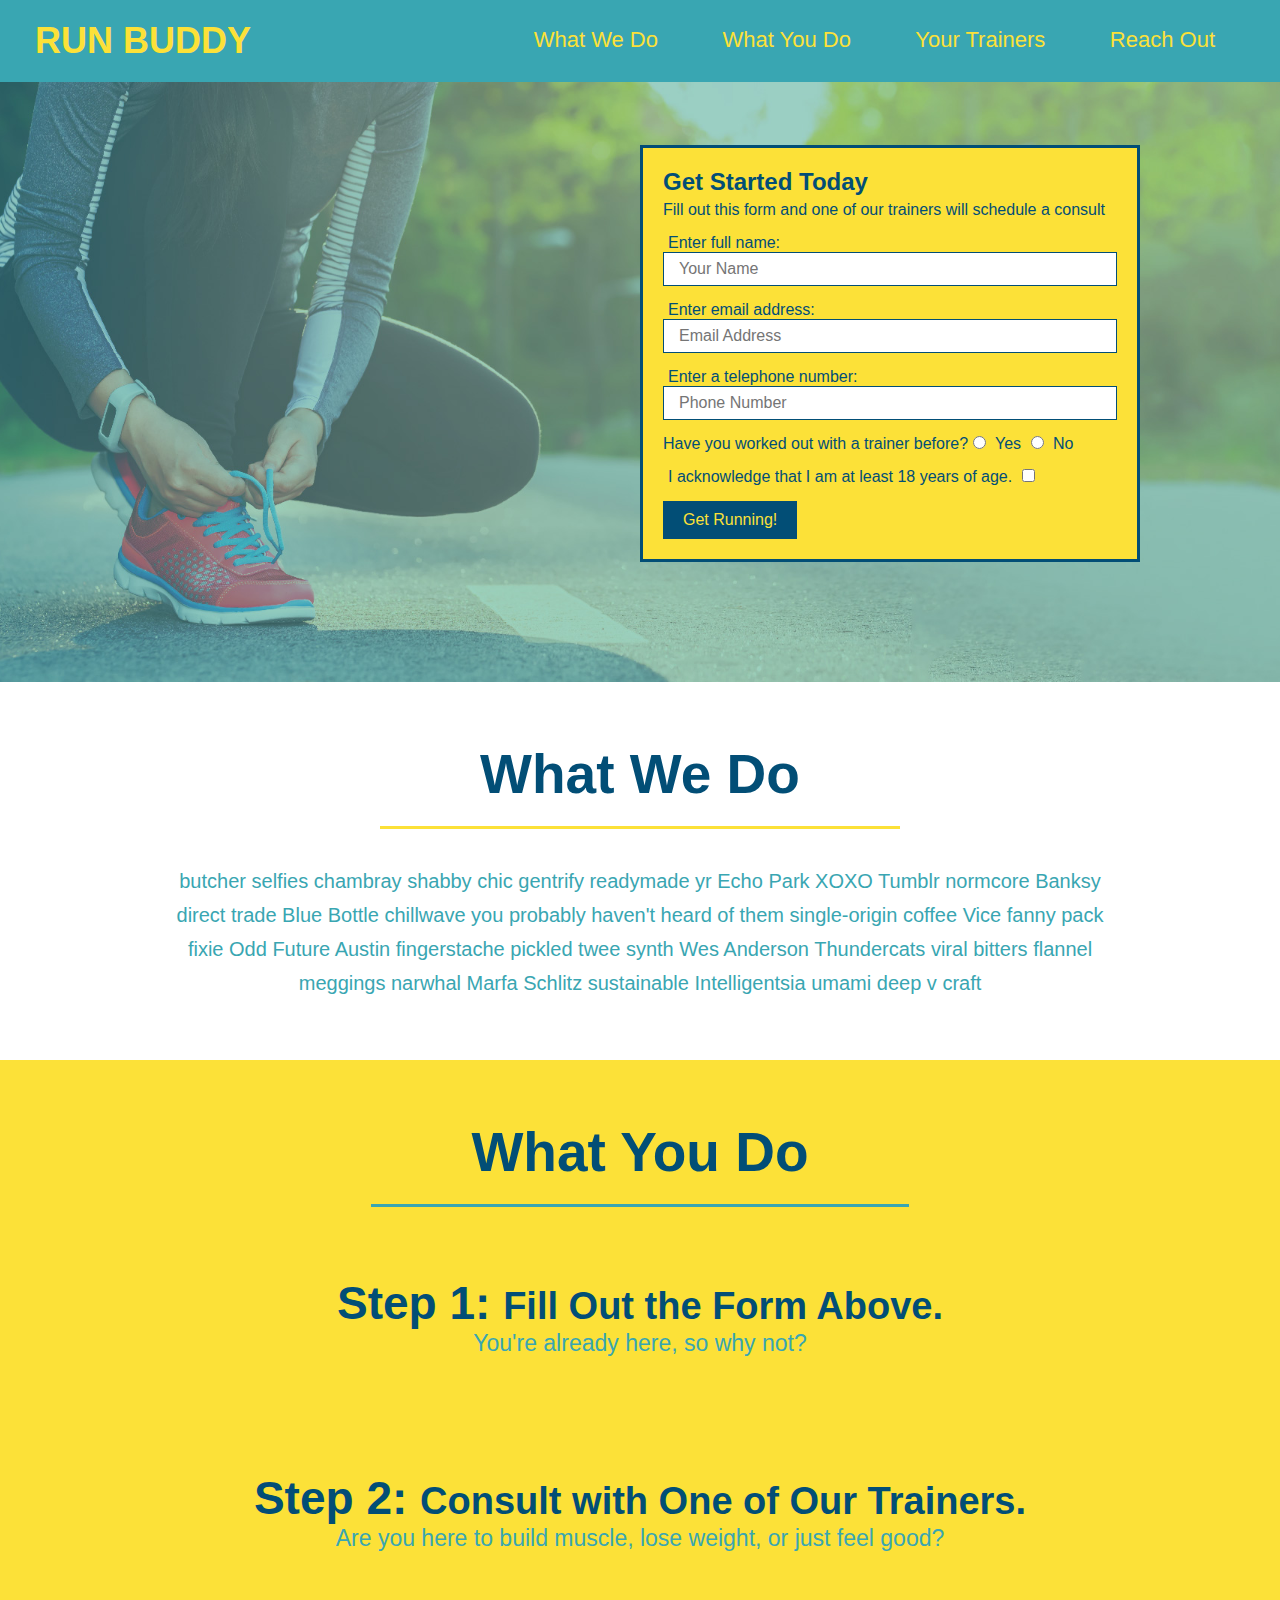
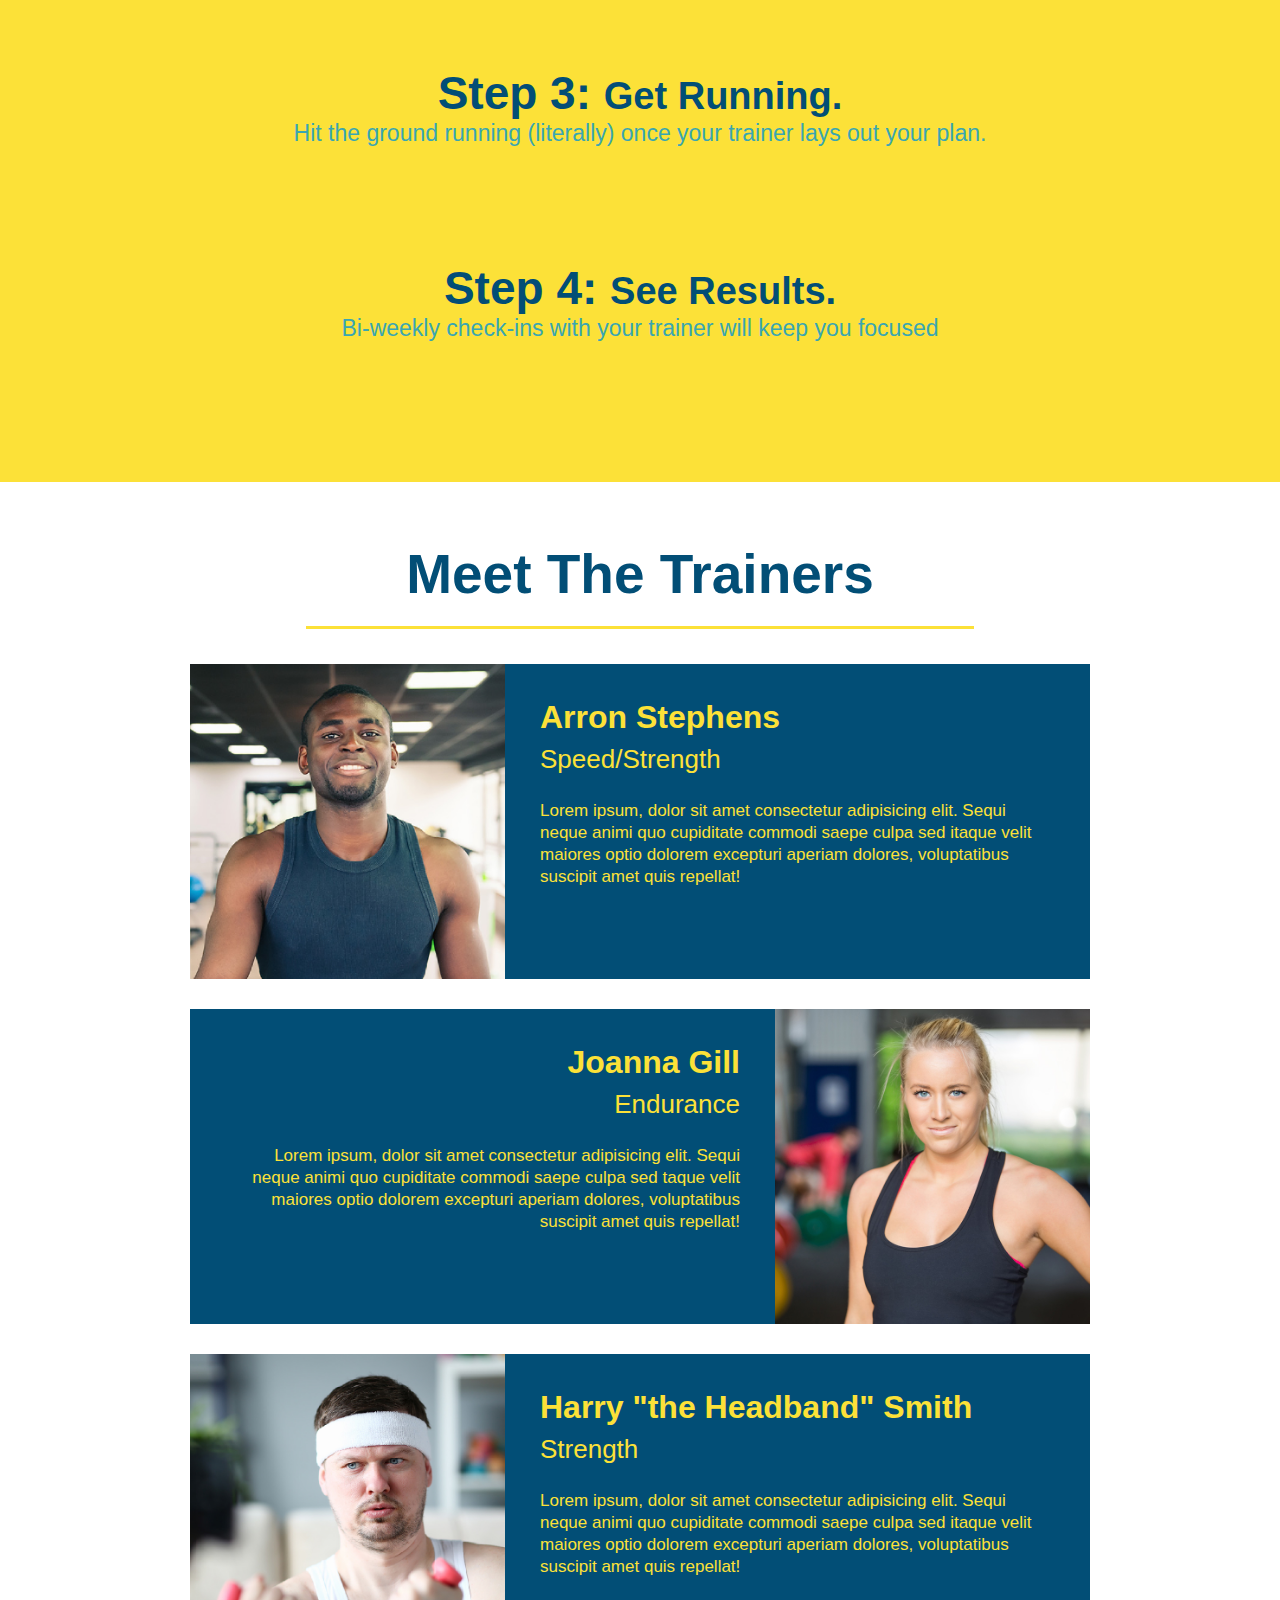
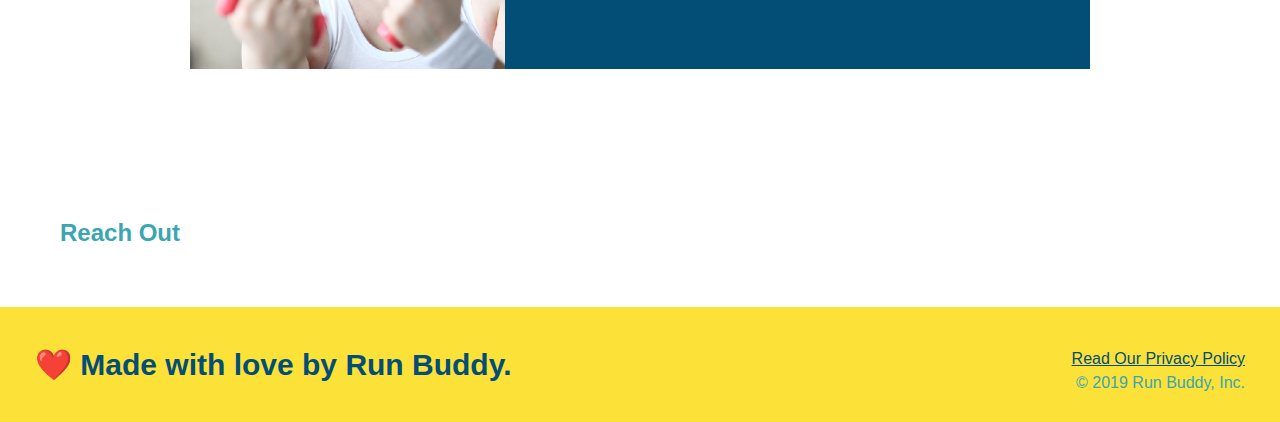
==== index.html @ 686c0565 "adding trainer page" ====
<!DOCTYPE html>
<html lang="en">
<head>
    <meta charset="UTF-8" />
    <title>Run Buddy</title>
    <link rel="stylesheet" href="./assets/css/style.css" />
   
</head>
<body>
    <!-- navigation-->
    <header>
    <h1>
        <a href="/">RUN BUDDY</a>
    </h1>
    <nav>
        <!-- Unordered list element-->
        <ul>
            <!-- List item element-->
            <li>
                <!-- Anchor element-->
                <a href="#what-we-do">What We Do</a>
            </li>
            <li>
                <a href="#what-you-do">What You Do</a>
            </li>
            <li>
                <a href="#your-trainers">Your Trainers</a>
            </li>
            <li>
                <a href="#reach-out">Reach Out</a>
            </li>
        </ul>
    </nav>
    </header>

    <!-- hero/jumbotron-->
    <section class="hero">
        <div class="hero-form">
            <h3>Get Started Today</h3>
            <p>Fill out this form and one of our trainers will schedule a consult</p>
            <!--Add form element-->
            <form>
                <label for="name">Enter full name:</label>
                <input type="text" placeholder="Your Name" name="name" id="name" class="form-input">
                <label for="email">Enter email address:</label>
                <input type="email" placeholder="Email Address" name="email" id="email" class="form-input">
                <label for="phone">Enter a telephone number:</label>
                <input type="tel" placeholder="Phone Number" name="phone" id="phone" class="form-input">
                <p>
                    Have you worked out with a trainer before?
                    <input type="radio" name="trainer-confirm" id="trainer-yes" />
                    <label for="trainer-yes">Yes</label>
                    <input type="radio" name="trainer-confirm" id="trainer-no" />
                    <label for="trainer-no">No</label>
                </p>
                <p>
                    <label for="checkbox" >
                        I acknowledge that I am at least 18 years of age. 
                        </label>
                        <input type="checkbox" name="age-confirm" id="checkbox" />
                </p>
                <button type="submit">
                    Get Running!
                </button>
            </form>
        </div>
    </section>
    <!--end hero-->

    <!-- "what we do" section-->
    <section id="what-we-do" class="intro">
        <h2 class="section-title primary-border">What We Do</h2>
        <p>butcher selfies chambray shabby chic gentrify readymade yr Echo Park XOXO Tumblr normcore Banksy direct trade Blue Bottle chillwave you probably haven't heard of them single-origin coffee Vice fanny pack fixie Odd Future Austin fingerstache pickled twee synth Wes Anderson Thundercats viral bitters flannel meggings narwhal Marfa Schlitz sustainable Intelligentsia umami deep v craft 
        </p>
    </section>

    <!-- "what you do" section-->
    <section id="what-you-do" class="steps">
        <h2 class="section-title secondary-border">What You Do</h2>

        <div>
            <!-- insert this img element-->
            <img src="./assets/step-1.svg" alt="" >
            <h3>Step 1: <span>Fill Out the Form Above.</span></h3>
            <p>You're already here, so why not?</p>
        </div>

        <div>
            <img src="./assets/step-2.svg" alt="">
            <h3>Step 2: <span>Consult with One of Our Trainers.</span></h3>
            <p>Are you here to build muscle, lose weight, or just feel good?</p>
        </div>

        <div>
            <img src="./assets/step-3.svg" alt="">
            <h3>Step 3: <span>Get Running.</span></h3>
            <p>Hit the ground running (literally) once your trainer lays out your plan. </p>
        </div>

        <div>
            <img src="assets/step-4.svg" alt="">
            <h3>Step 4: <span>See Results.</span></h3>
            <p>Bi-weekly check-ins with your trainer will keep you focused</p>
        </div>
    </section>

    <!-- "meet the trainers" section-->
    <section id="your-trainers" class="trainers">
        <h2 class="section-title primary-border">
        Meet The Trainers
        </h2>
        <article class="trainer">
            <img src="./assets/trainer-1.jpg" alt="Arron Stephens in his workout clothes, ready to pump iron"/>
            <div class="trainer-bio text-left">
            <h3>Arron Stephens</h3>
            <h4>Speed/Strength</h4>
            <p>
            Lorem ipsum, dolor sit amet consectetur adipisicing elit. Sequi neque animi quo cupiditate commodi saepe culpa sed
            itaque velit maiores optio dolorem excepturi aperiam dolores, voluptatibus suscipit amet quis repellat!
            </p>
            </div>  
        </article>
    <!-- second trainer bio-->
        <article class="trainer">
            <div class="trainer-bio text-right">
                <h3>Joanna Gill</h3>
                <h4>Endurance</h4>
                <p>
                Lorem ipsum, dolor sit amet consectetur adipisicing elit. Sequi neque animi quo cupiditate commodi saepe culpa sed
                taque velit maiores optio dolorem excepturi aperiam dolores, voluptatibus suscipit amet quis repellat!
                </p>
                </div>
                <img src="./assets/trainer-2.jpg" alt="Joanna Gill cooling after a workout" />
        </article>
    <!-- third trainer bio-->
    <article class="trainer">
        <img src="./assets/trainer-3.jpg" alt="Harry Smith wearing a headband and lifting comically small pink weights" />
        <div class="trainer-bio text-left">
            <h3>Harry "the Headband" Smith</h3>
            <h4>Strength</h4>
            <p>
            Lorem ipsum, dolor sit amet consectetur adipisicing elit. Sequi neque animi quo cupiditate commodi saepe culpa sed
            itaque velit maiores optio dolorem excepturi aperiam dolores, voluptatibus suscipit amet quis repellat!
            </p>
    </article>
    </section>

    <!-- "reach out" section-->
    <section>
        <h2>Reach Out</h2>
    </section>

    <!-- footer-->
    <footer>
        <h2>❤️ Made with love by Run Buddy.</h2>
        <div>
            <a href="#">Read Our Privacy Policy</a><br />
            &copy; 2019 Run Buddy, Inc.
        </div>
    </footer>

</body>
</html>
---- assets/css/style.css ----
* {
    margin: 0;
    padding: 0;
    box-sizing: border-box;
}

body {
    /*more on this alphabetical value in a minute*/
    color: #39a6b2;
    font-family: Helvetica, Arial, sans-serif;
}

header {
    padding: 20px 35px;
    background-color: #39a6b2;
}

header h1 {
    font-weight: bold;
    font-size: 36px;
    color: #fce138;
    margin: 0;
}

header a {
    color: #fce138;
}

header a {
    text-decoration: none;
    color: #fce138;
}

header nav {
    float: right;
    margin: 7px 0;
}

header nav ul li {
    display: inline;
} 

header nav ul li a {
    margin: 0 30px;
    font-weight: lighter;
    font-size: 22px;
}

header h1 {
    font-weight: bold;
    font-size: 36px;
    color: #fce138;
    margin: 0;
    display: inline;
}

footer {
    background: #fce138;
    width: 100%;
    padding: 40px 35px;
}

footer h2 { 
    display: inline;
    color: #024e76;
    font-size: 30px;
    margin: 0;
}

footer div {
    float: right;
    line-height: 1.5;
    text-align: right;
}

footer a {
    color: #024e76;
}

section {
    padding: 60px;
}

/* Hero Style Start */
.hero {
    background-image: url("../image.jpeg");
    height: 600px;
    background-size: cover;
    background-position: center;
    position: relative;
}

.hero-form {
    background-color: #fce138;
    padding: 20px;
    width: 500px;
    color: #024e76;
}

.hero-form {
    border: solid 3px #024e76;
    background-color: #fce138;
    padding: 20px;
    width: 500px;
    color: #024e76;
    position: absolute;
    bottom: 120px;
    right: 140px;
}

.hero-form h3 {
    font-size: 24px;
    margin: 0px;
}

.hero-form p{
    margin: 5px 0 15px 0;
}

.form-input {
    border: 1px solid #024e76;
    display: block;
    padding: 7px 15px;
    font-size: 16px;
    color: #024e76;
    width: 100%;
    margin-bottom: 15px;
}

.hero-form label {
    margin: 0 5px;
}

.hero-form button {
    color: #fce138;
    background-color: #024e76;
    border: none;
    padding: 10px 20px;
    font-size: 16px;
}
/* Hero Styles End */

.intro {
    text-align: center;
}

.intro h2 {
    /* add this alongside your other declarations */
    display: inline-block;
}

.intro p {
    line-height: 1.7;
    color: #39a6b2;
    width: 80%;
    font-size: 20px;
}

.intro p {
    /* add this alongside your other declarations */
    margin: 0 auto;
}

.steps {
    text-align: center;
    background: #fce138;
}

.section-title {
    font-size: 55px;
    color: #024e76;
    margin-bottom: 35px;
    padding: 0 100px 20px 100px;
    display: inline-block;
    border-bottom: 3px solid;
}

.primary-border {
    border-color: #fce138;
}

.secondary-border {
    border-color: #39a6b2;
}

.steps div {
    margin-bottom: 80px;
}

.steps img {
    width: 15%;
    margin: 10px 0;
}

.steps h3 {
    color: #024e76;
    font-size: 46px;
    margin-top: 10px;
}

.steps p {
    color: #39a6b2;
    font-size: 23px;
}

.steps span {
    font-size: 38px;
}

.trainers {
    text-align: center;
}

.trainer {
    width: 900px;
    margin: 0 auto 30px auto;
    background: #024e76;
    color: #fce138;
    overflow: auto;
}

.trainer img {
    width: 35%;
    float: left;
}

.trainer-bio {
    padding: 35px;
    float: left;
    width: 65%;
}

.text-left {
    text-align: left;
}

.text-right {
    text-align: right;
}

.trainer-bio h3 {
    font-size: 32px;
    margin-bottom: 8px;
}

.trainer-bio h4 {
    font-weight: lighter;
    font-size: 26px;
    margin-bottom: 25px;
}

.trainer-bio p {
    font-size: 17px;
    line-height: 1.3;
}
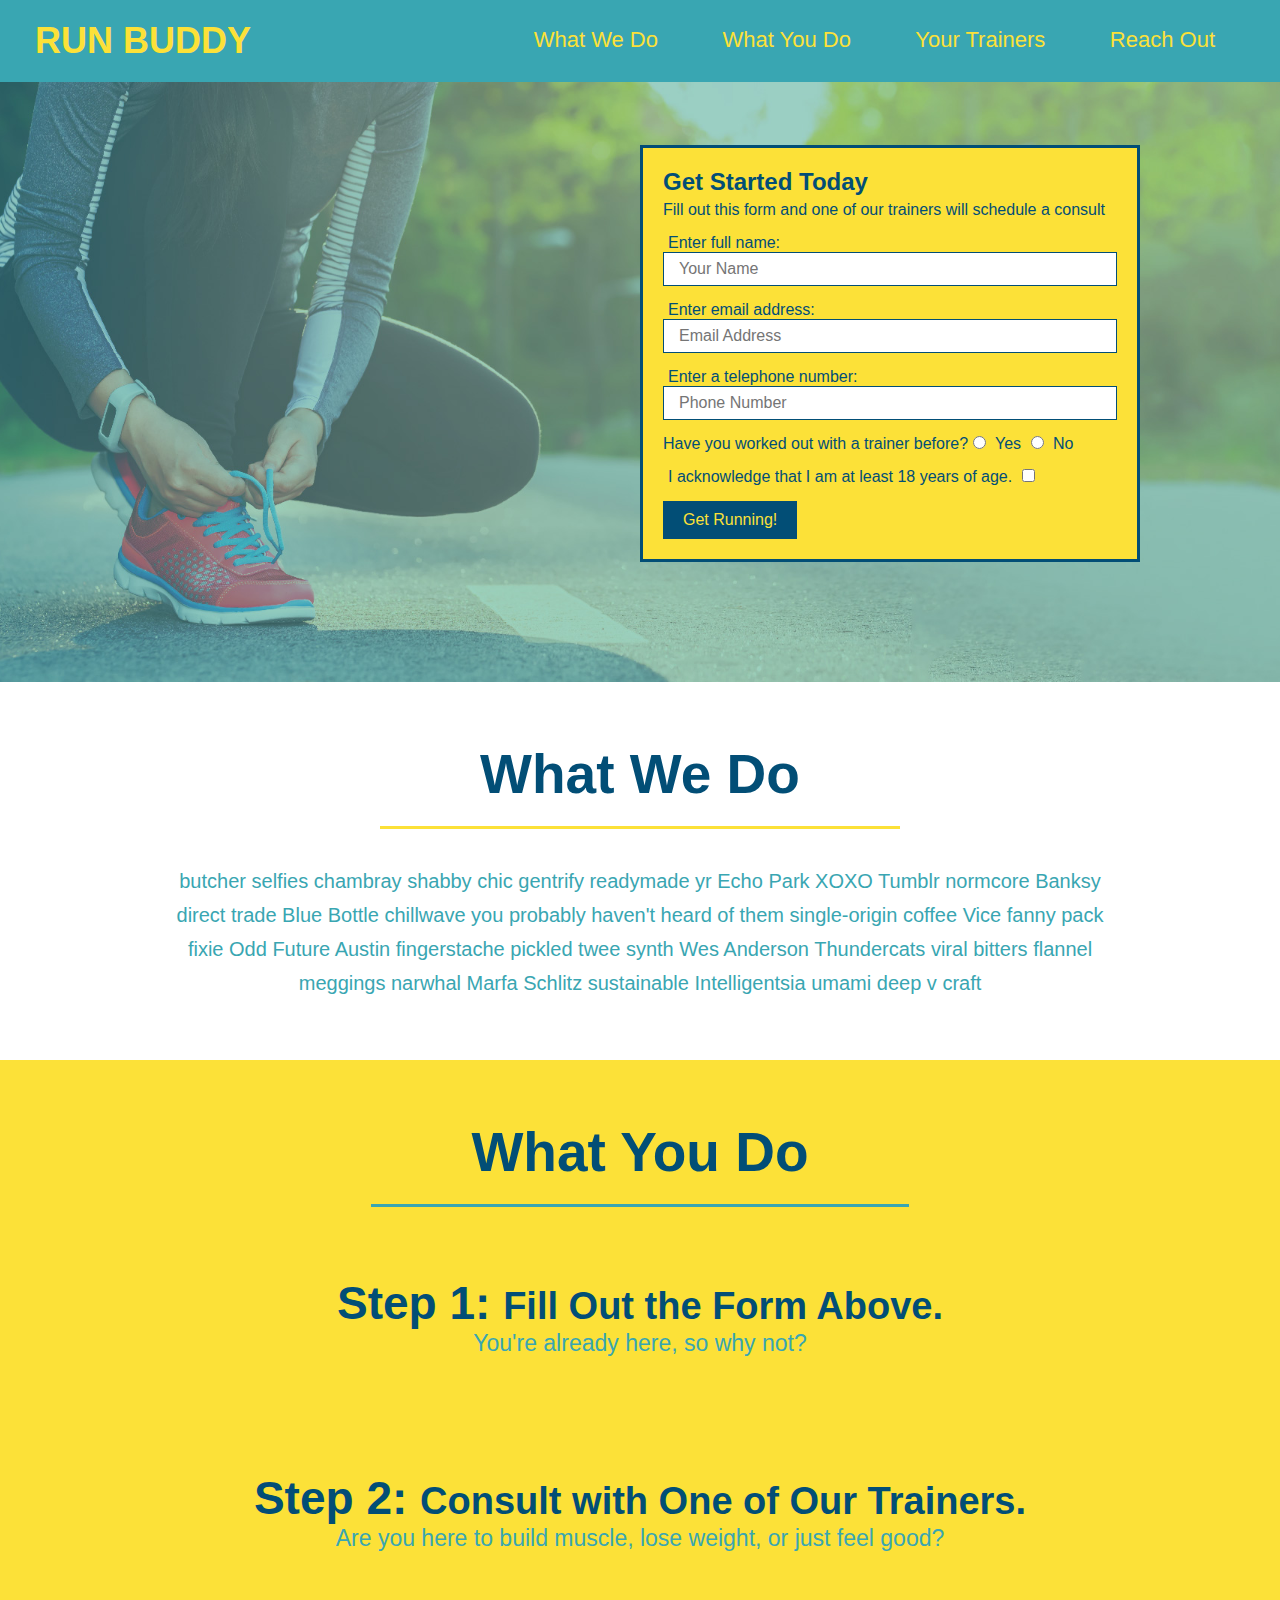
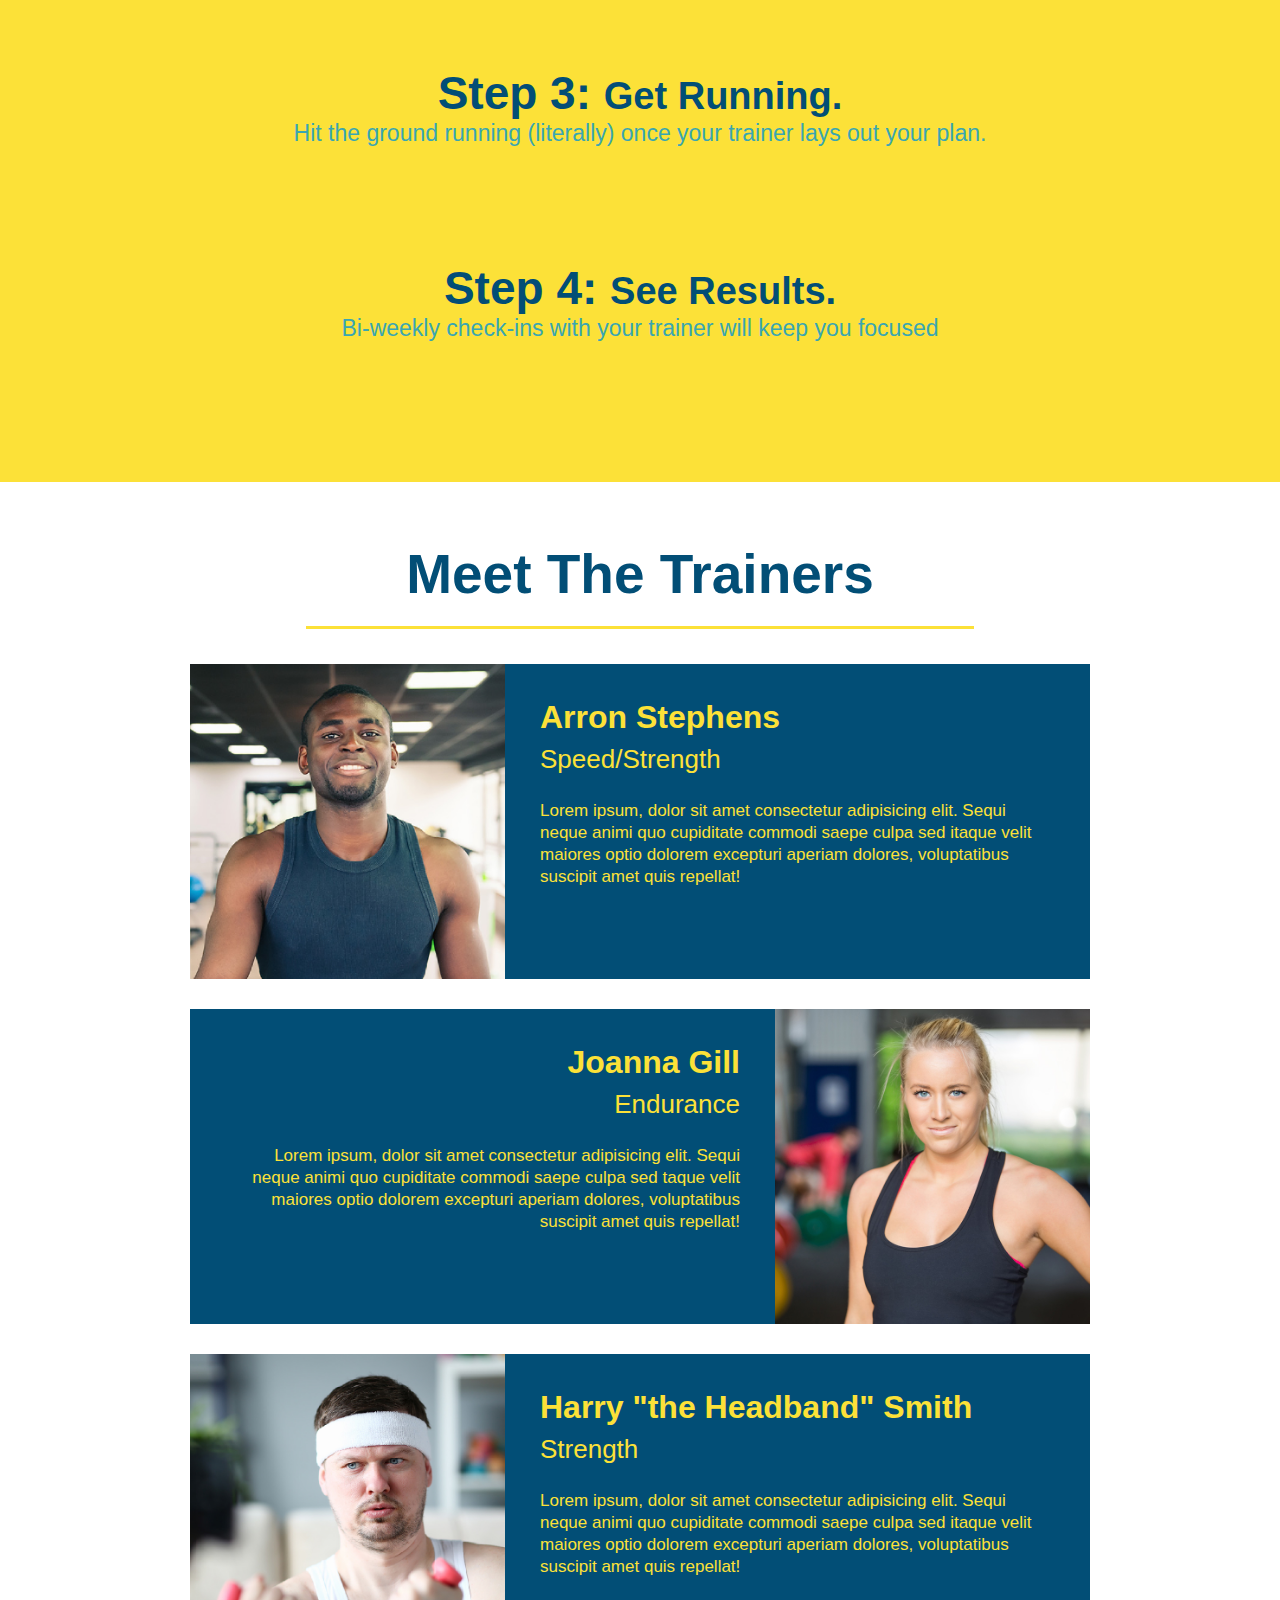
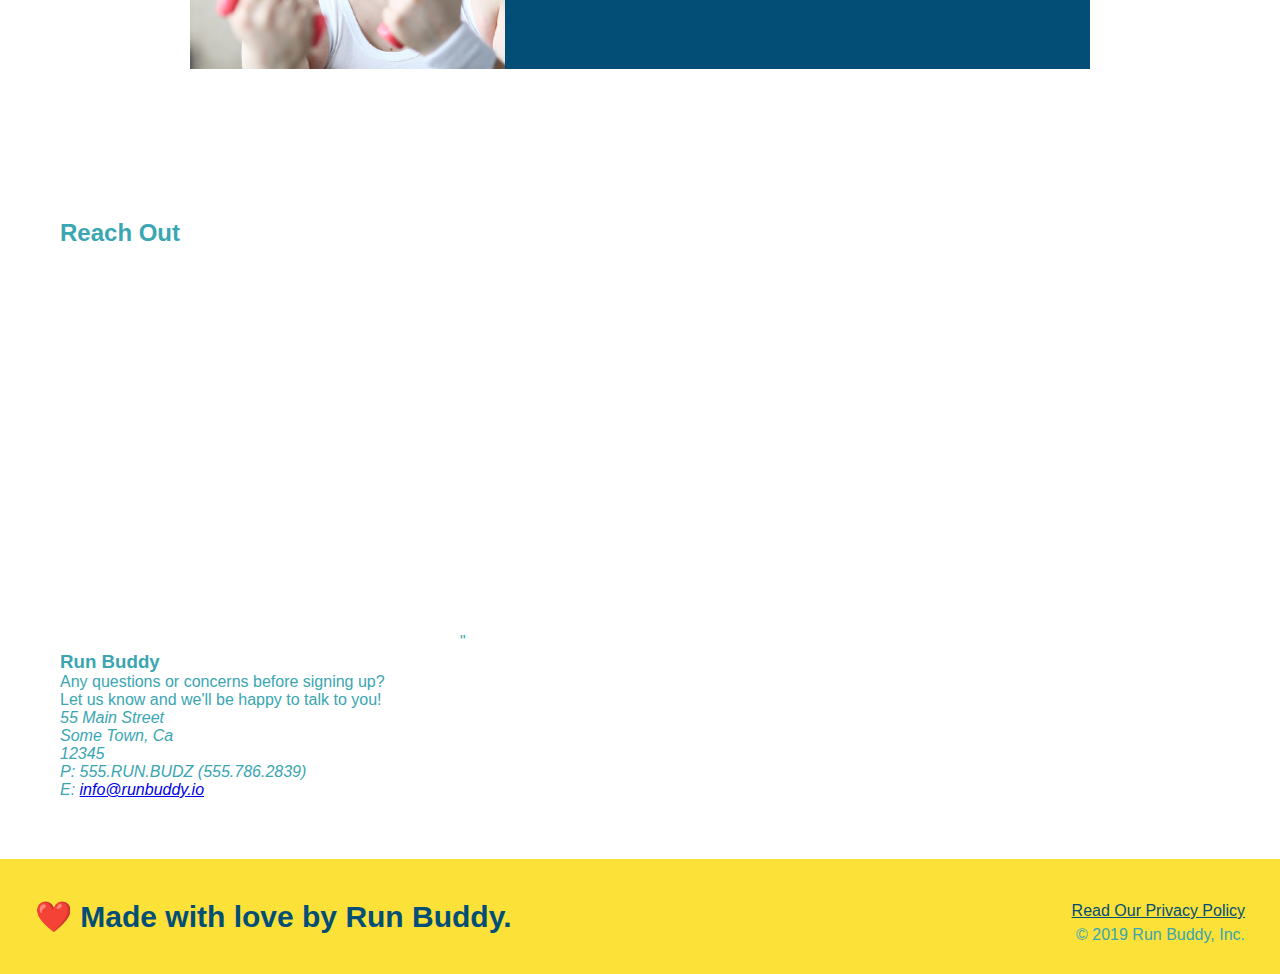
==== commit f2304758: "added iframe" ====
--- a/index.html
+++ b/index.html
@@ -148,6 +148,31 @@
     <!-- "reach out" section-->
     <section>
         <h2>Reach Out</h2>
+        <div class="contact-info">
+            <iframe src="https://www.google.com/maps/embed?pb=!1m18!1m12!1m3!1d3597.324590985302!2d-80.40399748456288!3d25.627350483698006!2m3!1f0!2f0!3f0!3m2!1i1024!2i768!4f13.1!3m3!1m2!1s0x88d9c3d700f4e02d%3A0x7e259f2fca5dad16!2s15098%20SW%20129th%20Pl%2C%20Miami%2C%20FL%2033186!5e0!3m2!1sen!2sus!4v1640142154377!5m2!1sen!2sus" 
+            width="400" 
+            height="400"
+            style="border:0;"
+            allowfullscreen="" 
+            loading="lazy">
+            </iframe>"
+        </div>
+
+        <div>
+            <h3>Run Buddy</h3>
+            <p>
+                Any questions or concerns before signing up?
+                <br />
+                Let us know and we'll be happy to talk to you!
+            </p>
+            <address>
+                55 Main Street <br />
+                Some Town, Ca <br />
+                12345<br />
+                P: 555.RUN.BUDZ (555.786.2839)<br />
+                E: <a href="mailto:info@runbuddy.io">info@runbuddy.io</a>
+            </address>
+        </div>
     </section>
 
     <!-- footer-->
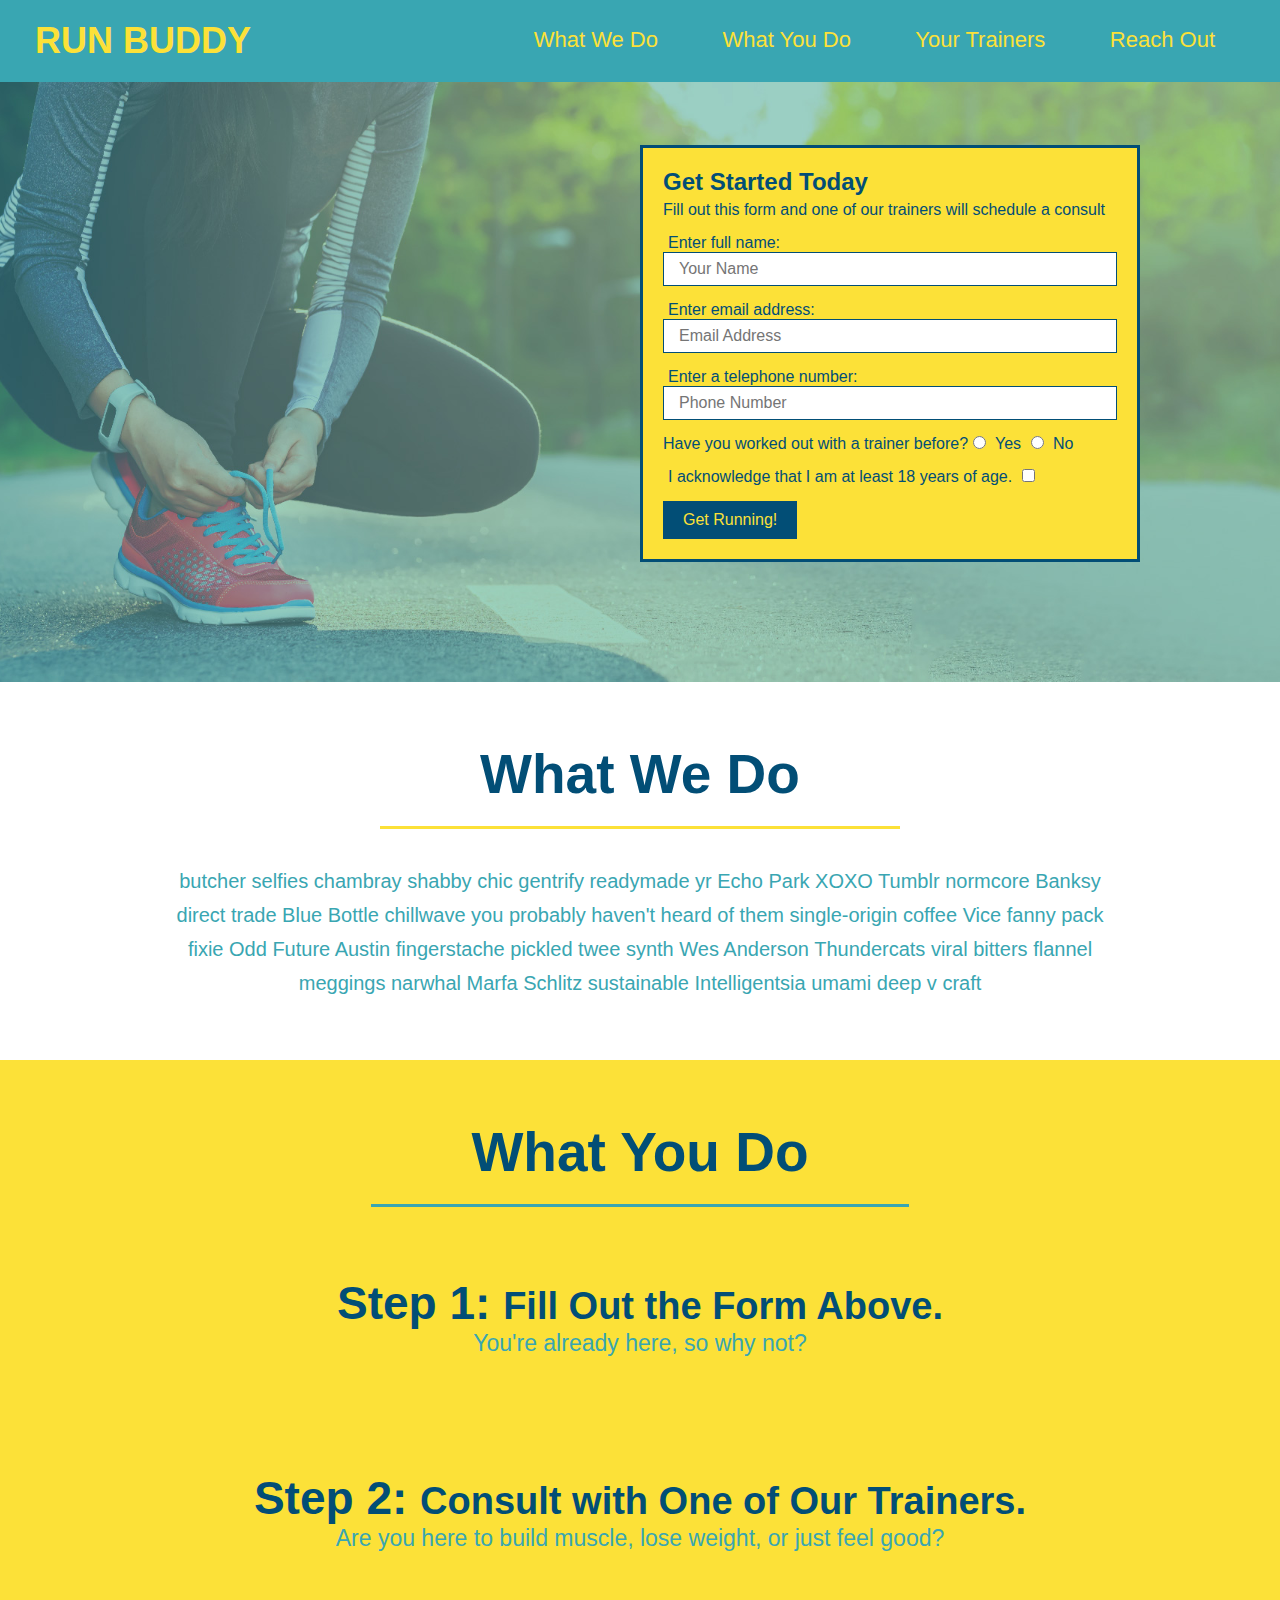
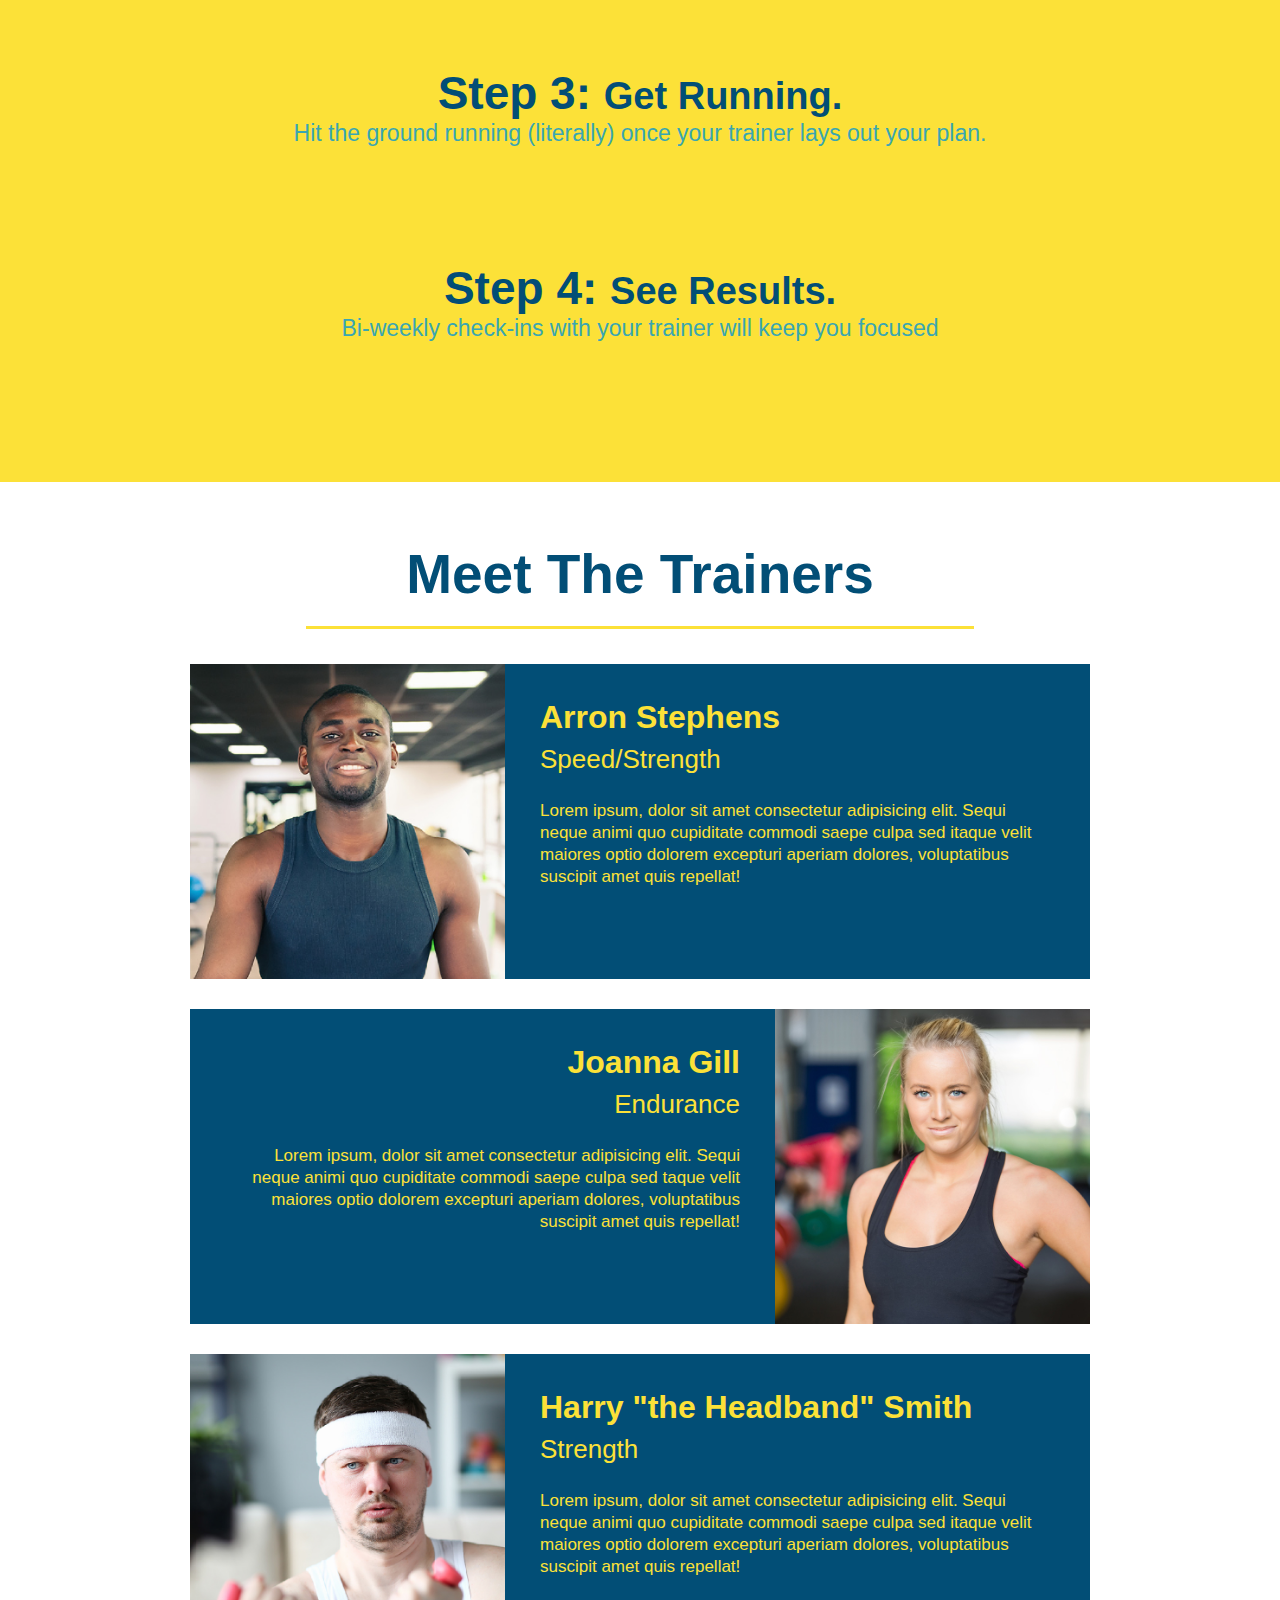
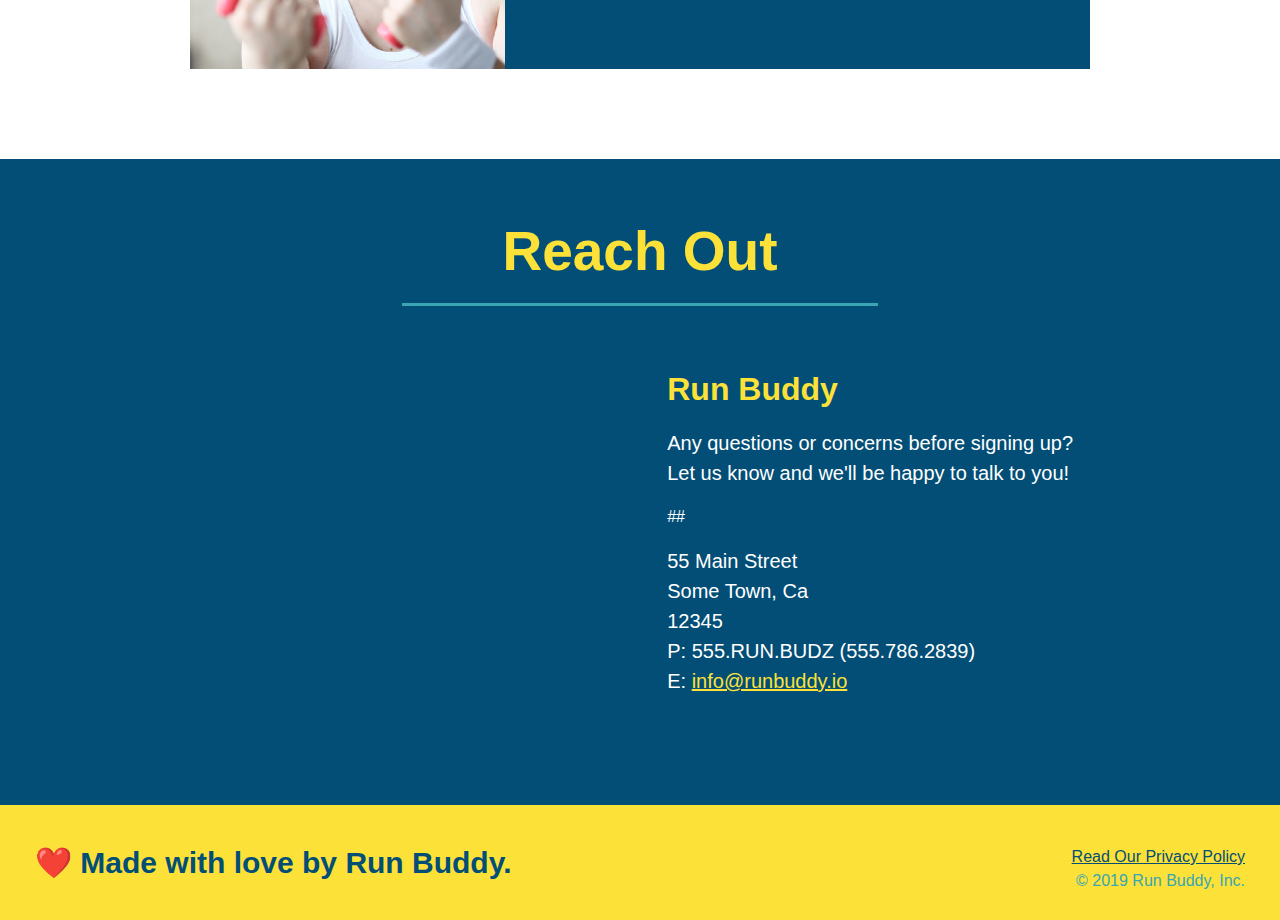
==== commit b7332870: "modified reach out section" ====
--- a/index.html
+++ b/index.html
@@ -146,17 +146,16 @@
     </section>
 
     <!-- "reach out" section-->
-    <section>
-        <h2>Reach Out</h2>
+    <section id="reach-out" class="contact">
+        <h2 class="section-title secondary-border">Reach Out</h2>
         <div class="contact-info">
-            <iframe src="https://www.google.com/maps/embed?pb=!1m18!1m12!1m3!1d3597.324590985302!2d-80.40399748456288!3d25.627350483698006!2m3!1f0!2f0!3f0!3m2!1i1024!2i768!4f13.1!3m3!1m2!1s0x88d9c3d700f4e02d%3A0x7e259f2fca5dad16!2s15098%20SW%20129th%20Pl%2C%20Miami%2C%20FL%2033186!5e0!3m2!1sen!2sus!4v1640142154377!5m2!1sen!2sus" 
-            width="400" 
-            height="400"
+            <iframe 
+            src="https://www.google.com/maps/embed?pb=!1m18!1m12!1m3!1d3597.324590985302!2d-80.40399748456288!3d25.627350483698006!2m3!1f0!2f0!3f0!3m2!1i1024!2i768!4f13.1!3m3!1m2!1s0x88d9c3d700f4e02d%3A0x7e259f2fca5dad16!2s15098%20SW%20129th%20Pl%2C%20Miami%2C%20FL%2033186!5e0!3m2!1sen!2sus!4v1640142154377!5m2!1sen!2sus" 
             style="border:0;"
             allowfullscreen="" 
             loading="lazy">
-            </iframe>"
-        </div>
+            </iframe>
+        
 
         <div>
             <h3>Run Buddy</h3>
@@ -164,7 +163,7 @@
                 Any questions or concerns before signing up?
                 <br />
                 Let us know and we'll be happy to talk to you!
-            </p>
+            </p>##
             <address>
                 55 Main Street <br />
                 Some Town, Ca <br />
@@ -172,6 +171,7 @@
                 P: 555.RUN.BUDZ (555.786.2839)<br />
                 E: <a href="mailto:info@runbuddy.io">info@runbuddy.io</a>
             </address>
+        </div>
         </div>
     </section>
 
--- a/assets/css/style.css
+++ b/assets/css/style.css
@@ -253,3 +253,46 @@
     font-size: 17px;
     line-height: 1.3;
 }
+
+/*Reach Out Styles Start */
+
+.contact {
+    text-align: center;
+    background: #024e76;
+}
+
+.contact h2 {
+    color: #fce138;
+}
+
+.contact-info iframe {
+    width: 400px;
+    height: 400px;
+}
+
+.contact-info div {
+    width: 410px;
+    display: inline-block;
+    vertical-align: top;
+    text-align: left;
+    margin: 30px 0 0 60px;
+    color: white;
+}
+
+.contact-info h3 {
+    color: #fce138;
+    font-size: 32px;
+}
+
+.contact-info p, .contact-info address {
+    margin: 20px 0;
+    line-height: 1.5;
+    font-size: 20px;
+    font-style: normal;
+}
+
+.contact-info a {
+    color: #fce138;
+}
+
+/* Reach Out Styles End */
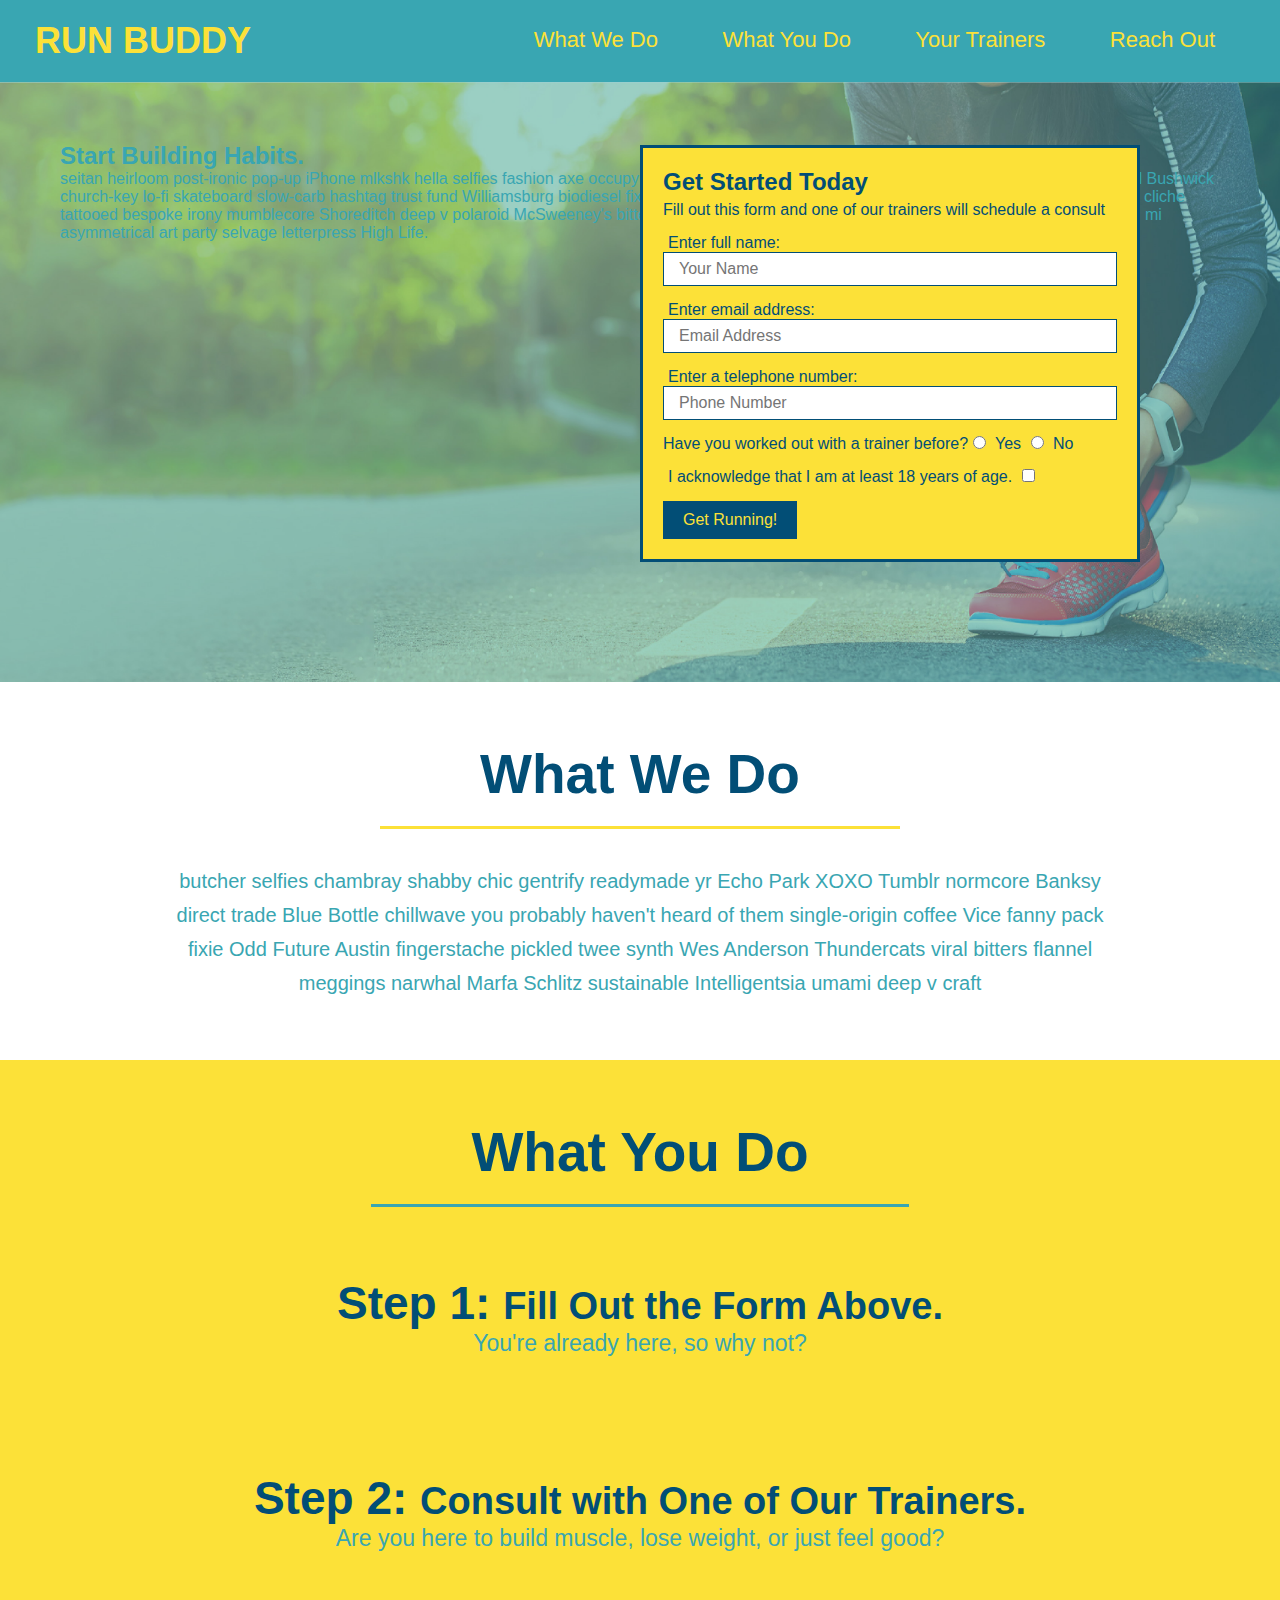
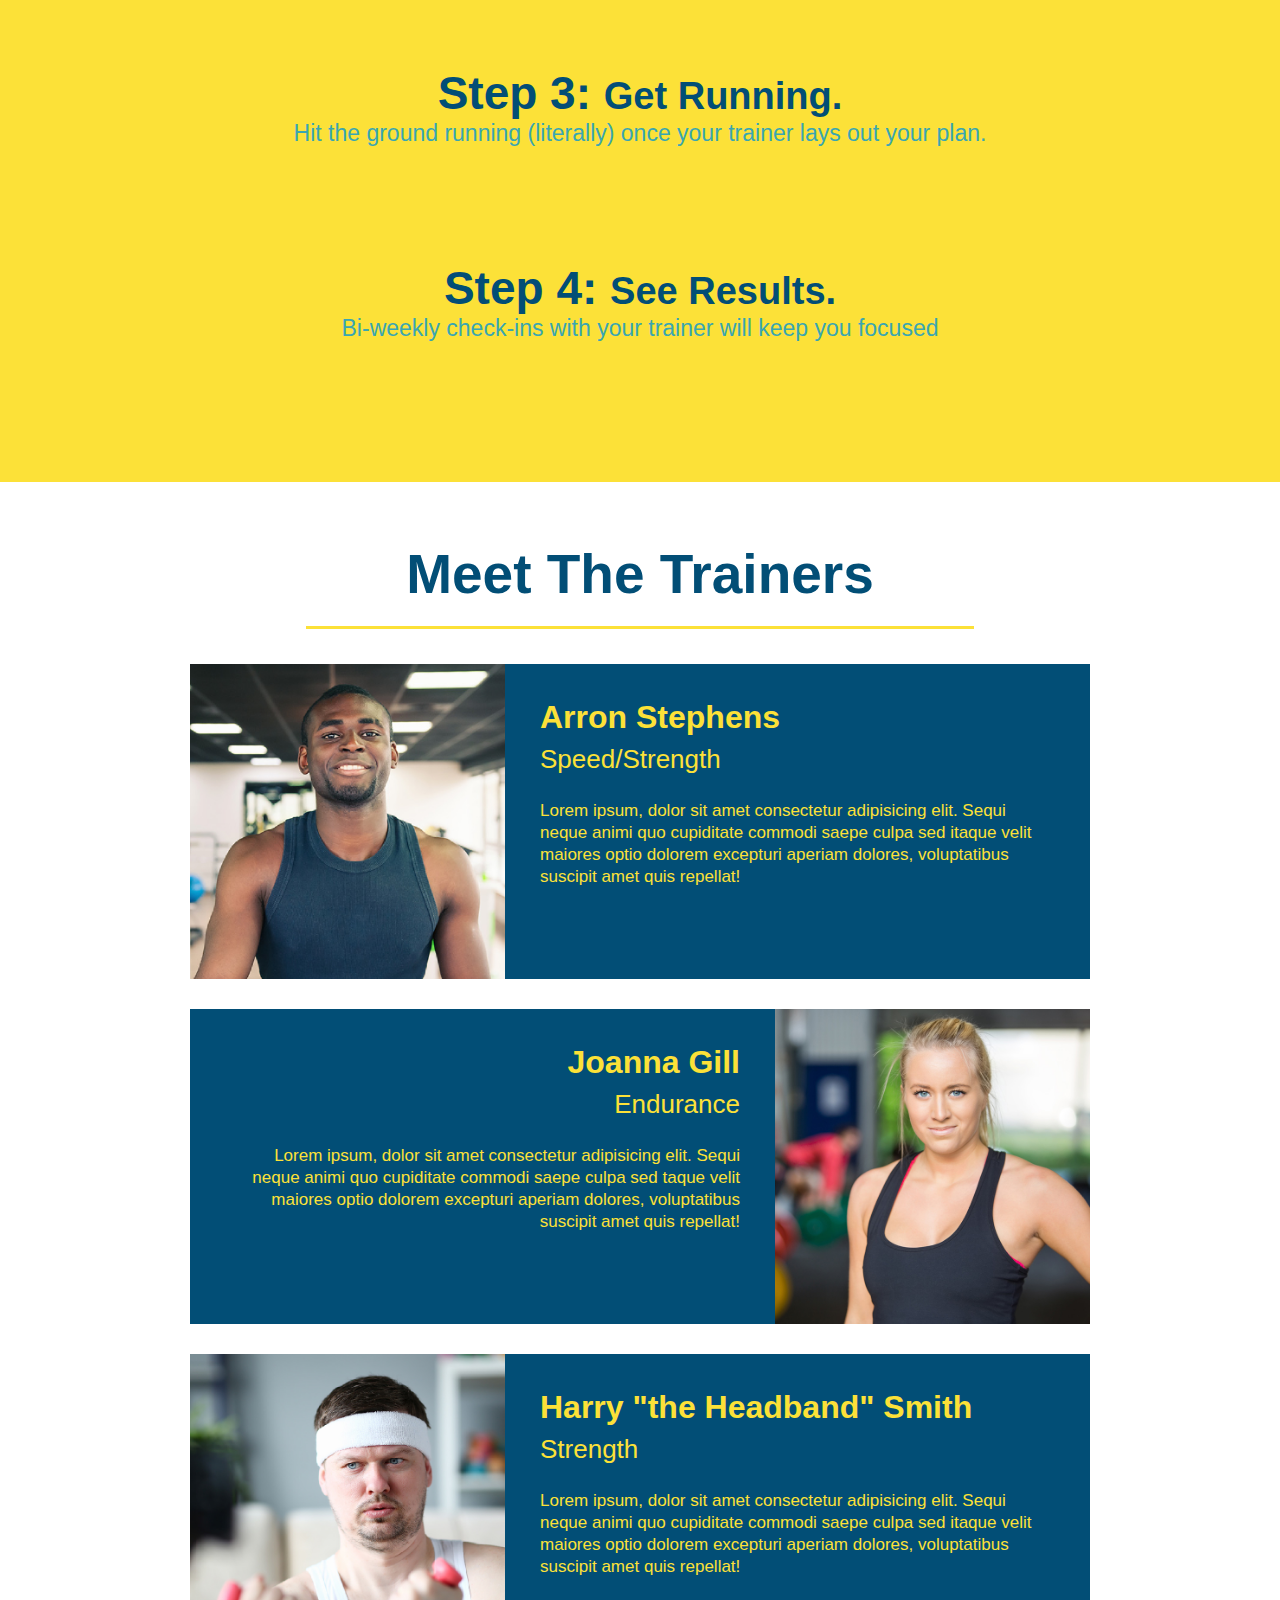
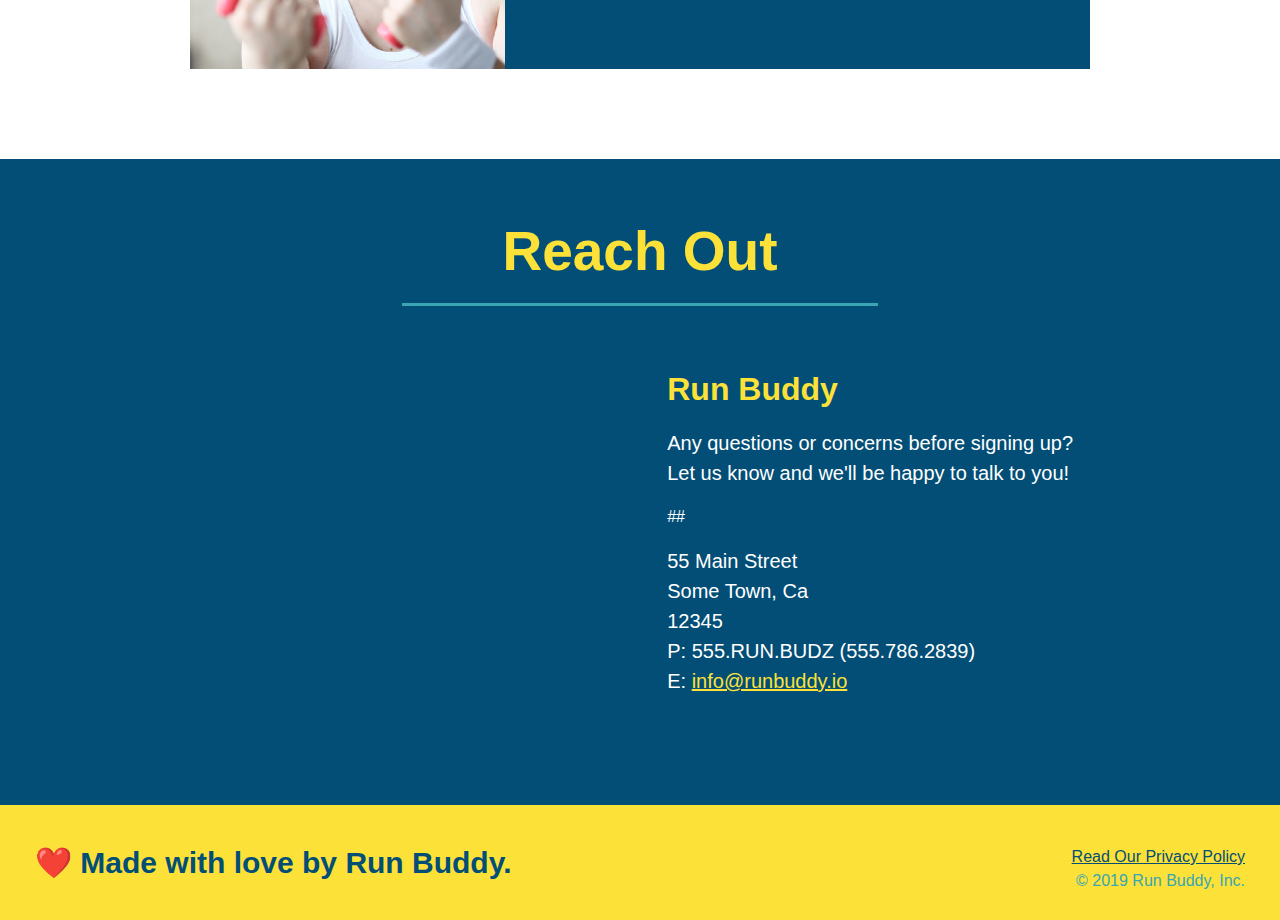
==== commit 646c5718: "add content to hero, replace image" ====
--- a/index.html
+++ b/index.html
@@ -63,6 +63,12 @@
                     Get Running!
                 </button>
             </form>
+        </div>
+        <div class="hero-cta">
+            <h2>Start Building Habits.</h2>
+            <p>
+                seitan heirloom post-ironic pop-up iPhone mlkshk hella selfies fashion axe occupy readymade put a bird on it messenger bag Wes Anderson Schlitz plaid Bushwick church-key lo-fi skateboard slow-carb hashtag trust fund Williamsburg biodiesel fixie farm-to-table 8-bit banjo XOXO Banksy chillwave bicycle rights retro cliche tattooed bespoke irony mumblecore Shoreditch deep v polaroid McSweeney's bitters cray gentrify tofu Marfa you probably haven't heard of them yr banh mi asymmetrical art party selvage letterpress High Life. 
+            </p>
         </div>
     </section>
     <!--end hero-->
--- a/assets/css/style.css
+++ b/assets/css/style.css
@@ -1,298 +1,299 @@
 * {
-    margin: 0;
-    padding: 0;
-    box-sizing: border-box;
+  margin: 0;
+  padding: 0;
+  box-sizing: border-box;
 }
 
 body {
-    /*more on this alphabetical value in a minute*/
-    color: #39a6b2;
-    font-family: Helvetica, Arial, sans-serif;
+  /*more on this alphabetical value in a minute*/
+  color: #39a6b2;
+  font-family: Helvetica, Arial, sans-serif;
 }
 
 header {
-    padding: 20px 35px;
-    background-color: #39a6b2;
+  padding: 20px 35px;
+  background-color: #39a6b2;
 }
 
 header h1 {
-    font-weight: bold;
-    font-size: 36px;
-    color: #fce138;
-    margin: 0;
+  font-weight: bold;
+  font-size: 36px;
+  color: #fce138;
+  margin: 0;
 }
 
 header a {
-    color: #fce138;
+  color: #fce138;
 }
 
 header a {
-    text-decoration: none;
-    color: #fce138;
+  text-decoration: none;
+  color: #fce138;
 }
 
 header nav {
-    float: right;
-    margin: 7px 0;
+  float: right;
+  margin: 7px 0;
 }
 
 header nav ul li {
-    display: inline;
-} 
+  display: inline;
+}
 
 header nav ul li a {
-    margin: 0 30px;
-    font-weight: lighter;
-    font-size: 22px;
+  margin: 0 30px;
+  font-weight: lighter;
+  font-size: 22px;
 }
 
 header h1 {
-    font-weight: bold;
-    font-size: 36px;
-    color: #fce138;
-    margin: 0;
-    display: inline;
+  font-weight: bold;
+  font-size: 36px;
+  color: #fce138;
+  margin: 0;
+  display: inline;
 }
 
 footer {
-    background: #fce138;
-    width: 100%;
-    padding: 40px 35px;
-}
-
-footer h2 { 
-    display: inline;
-    color: #024e76;
-    font-size: 30px;
-    margin: 0;
+  background: #fce138;
+  width: 100%;
+  padding: 40px 35px;
+}
+
+footer h2 {
+  display: inline;
+  color: #024e76;
+  font-size: 30px;
+  margin: 0;
 }
 
 footer div {
-    float: right;
-    line-height: 1.5;
-    text-align: right;
+  float: right;
+  line-height: 1.5;
+  text-align: right;
 }
 
 footer a {
-    color: #024e76;
+  color: #024e76;
 }
 
 section {
-    padding: 60px;
+  padding: 60px;
 }
 
 /* Hero Style Start */
 .hero {
-    background-image: url("../image.jpeg");
-    height: 600px;
-    background-size: cover;
-    background-position: center;
-    position: relative;
+  background-image: url("../hero-bg.jpg");
+  height: 600px;
+  background-size: cover;
+  background-position: center;
+  position: relative;
 }
 
 .hero-form {
-    background-color: #fce138;
-    padding: 20px;
-    width: 500px;
-    color: #024e76;
+  background-color: #fce138;
+  padding: 20px;
+  width: 500px;
+  color: #024e76;
 }
 
 .hero-form {
-    border: solid 3px #024e76;
-    background-color: #fce138;
-    padding: 20px;
-    width: 500px;
-    color: #024e76;
-    position: absolute;
-    bottom: 120px;
-    right: 140px;
+  border: solid 3px #024e76;
+  background-color: #fce138;
+  padding: 20px;
+  width: 500px;
+  color: #024e76;
+  position: absolute;
+  bottom: 120px;
+  right: 140px;
 }
 
 .hero-form h3 {
-    font-size: 24px;
-    margin: 0px;
-}
-
-.hero-form p{
-    margin: 5px 0 15px 0;
+  font-size: 24px;
+  margin: 0px;
+}
+
+.hero-form p {
+  margin: 5px 0 15px 0;
 }
 
 .form-input {
-    border: 1px solid #024e76;
-    display: block;
-    padding: 7px 15px;
-    font-size: 16px;
-    color: #024e76;
-    width: 100%;
-    margin-bottom: 15px;
+  border: 1px solid #024e76;
+  display: block;
+  padding: 7px 15px;
+  font-size: 16px;
+  color: #024e76;
+  width: 100%;
+  margin-bottom: 15px;
 }
 
 .hero-form label {
-    margin: 0 5px;
+  margin: 0 5px;
 }
 
 .hero-form button {
-    color: #fce138;
-    background-color: #024e76;
-    border: none;
-    padding: 10px 20px;
-    font-size: 16px;
+  color: #fce138;
+  background-color: #024e76;
+  border: none;
+  padding: 10px 20px;
+  font-size: 16px;
 }
 /* Hero Styles End */
 
 .intro {
-    text-align: center;
+  text-align: center;
 }
 
 .intro h2 {
-    /* add this alongside your other declarations */
-    display: inline-block;
+  /* add this alongside your other declarations */
+  display: inline-block;
 }
 
 .intro p {
-    line-height: 1.7;
-    color: #39a6b2;
-    width: 80%;
-    font-size: 20px;
+  line-height: 1.7;
+  color: #39a6b2;
+  width: 80%;
+  font-size: 20px;
 }
 
 .intro p {
-    /* add this alongside your other declarations */
-    margin: 0 auto;
+  /* add this alongside your other declarations */
+  margin: 0 auto;
 }
 
 .steps {
-    text-align: center;
-    background: #fce138;
+  text-align: center;
+  background: #fce138;
 }
 
 .section-title {
-    font-size: 55px;
-    color: #024e76;
-    margin-bottom: 35px;
-    padding: 0 100px 20px 100px;
-    display: inline-block;
-    border-bottom: 3px solid;
+  font-size: 55px;
+  color: #024e76;
+  margin-bottom: 35px;
+  padding: 0 100px 20px 100px;
+  display: inline-block;
+  border-bottom: 3px solid;
 }
 
 .primary-border {
-    border-color: #fce138;
+  border-color: #fce138;
 }
 
 .secondary-border {
-    border-color: #39a6b2;
+  border-color: #39a6b2;
 }
 
 .steps div {
-    margin-bottom: 80px;
+  margin-bottom: 80px;
 }
 
 .steps img {
-    width: 15%;
-    margin: 10px 0;
+  width: 15%;
+  margin: 10px 0;
 }
 
 .steps h3 {
-    color: #024e76;
-    font-size: 46px;
-    margin-top: 10px;
+  color: #024e76;
+  font-size: 46px;
+  margin-top: 10px;
 }
 
 .steps p {
-    color: #39a6b2;
-    font-size: 23px;
+  color: #39a6b2;
+  font-size: 23px;
 }
 
 .steps span {
-    font-size: 38px;
+  font-size: 38px;
 }
 
 .trainers {
-    text-align: center;
+  text-align: center;
 }
 
 .trainer {
-    width: 900px;
-    margin: 0 auto 30px auto;
-    background: #024e76;
-    color: #fce138;
-    overflow: auto;
+  width: 900px;
+  margin: 0 auto 30px auto;
+  background: #024e76;
+  color: #fce138;
+  overflow: auto;
 }
 
 .trainer img {
-    width: 35%;
-    float: left;
+  width: 35%;
+  float: left;
 }
 
 .trainer-bio {
-    padding: 35px;
-    float: left;
-    width: 65%;
+  padding: 35px;
+  float: left;
+  width: 65%;
 }
 
 .text-left {
-    text-align: left;
+  text-align: left;
 }
 
 .text-right {
-    text-align: right;
+  text-align: right;
 }
 
 .trainer-bio h3 {
-    font-size: 32px;
-    margin-bottom: 8px;
+  font-size: 32px;
+  margin-bottom: 8px;
 }
 
 .trainer-bio h4 {
-    font-weight: lighter;
-    font-size: 26px;
-    margin-bottom: 25px;
+  font-weight: lighter;
+  font-size: 26px;
+  margin-bottom: 25px;
 }
 
 .trainer-bio p {
-    font-size: 17px;
-    line-height: 1.3;
+  font-size: 17px;
+  line-height: 1.3;
 }
 
 /*Reach Out Styles Start */
 
 .contact {
-    text-align: center;
-    background: #024e76;
+  text-align: center;
+  background: #024e76;
 }
 
 .contact h2 {
-    color: #fce138;
+  color: #fce138;
 }
 
 .contact-info iframe {
-    width: 400px;
-    height: 400px;
+  width: 400px;
+  height: 400px;
 }
 
 .contact-info div {
-    width: 410px;
-    display: inline-block;
-    vertical-align: top;
-    text-align: left;
-    margin: 30px 0 0 60px;
-    color: white;
+  width: 410px;
+  display: inline-block;
+  vertical-align: top;
+  text-align: left;
+  margin: 30px 0 0 60px;
+  color: white;
 }
 
 .contact-info h3 {
-    color: #fce138;
-    font-size: 32px;
-}
-
-.contact-info p, .contact-info address {
-    margin: 20px 0;
-    line-height: 1.5;
-    font-size: 20px;
-    font-style: normal;
+  color: #fce138;
+  font-size: 32px;
+}
+
+.contact-info p,
+.contact-info address {
+  margin: 20px 0;
+  line-height: 1.5;
+  font-size: 20px;
+  font-style: normal;
 }
 
 .contact-info a {
-    color: #fce138;
+  color: #fce138;
 }
 
 /* Reach Out Styles End */
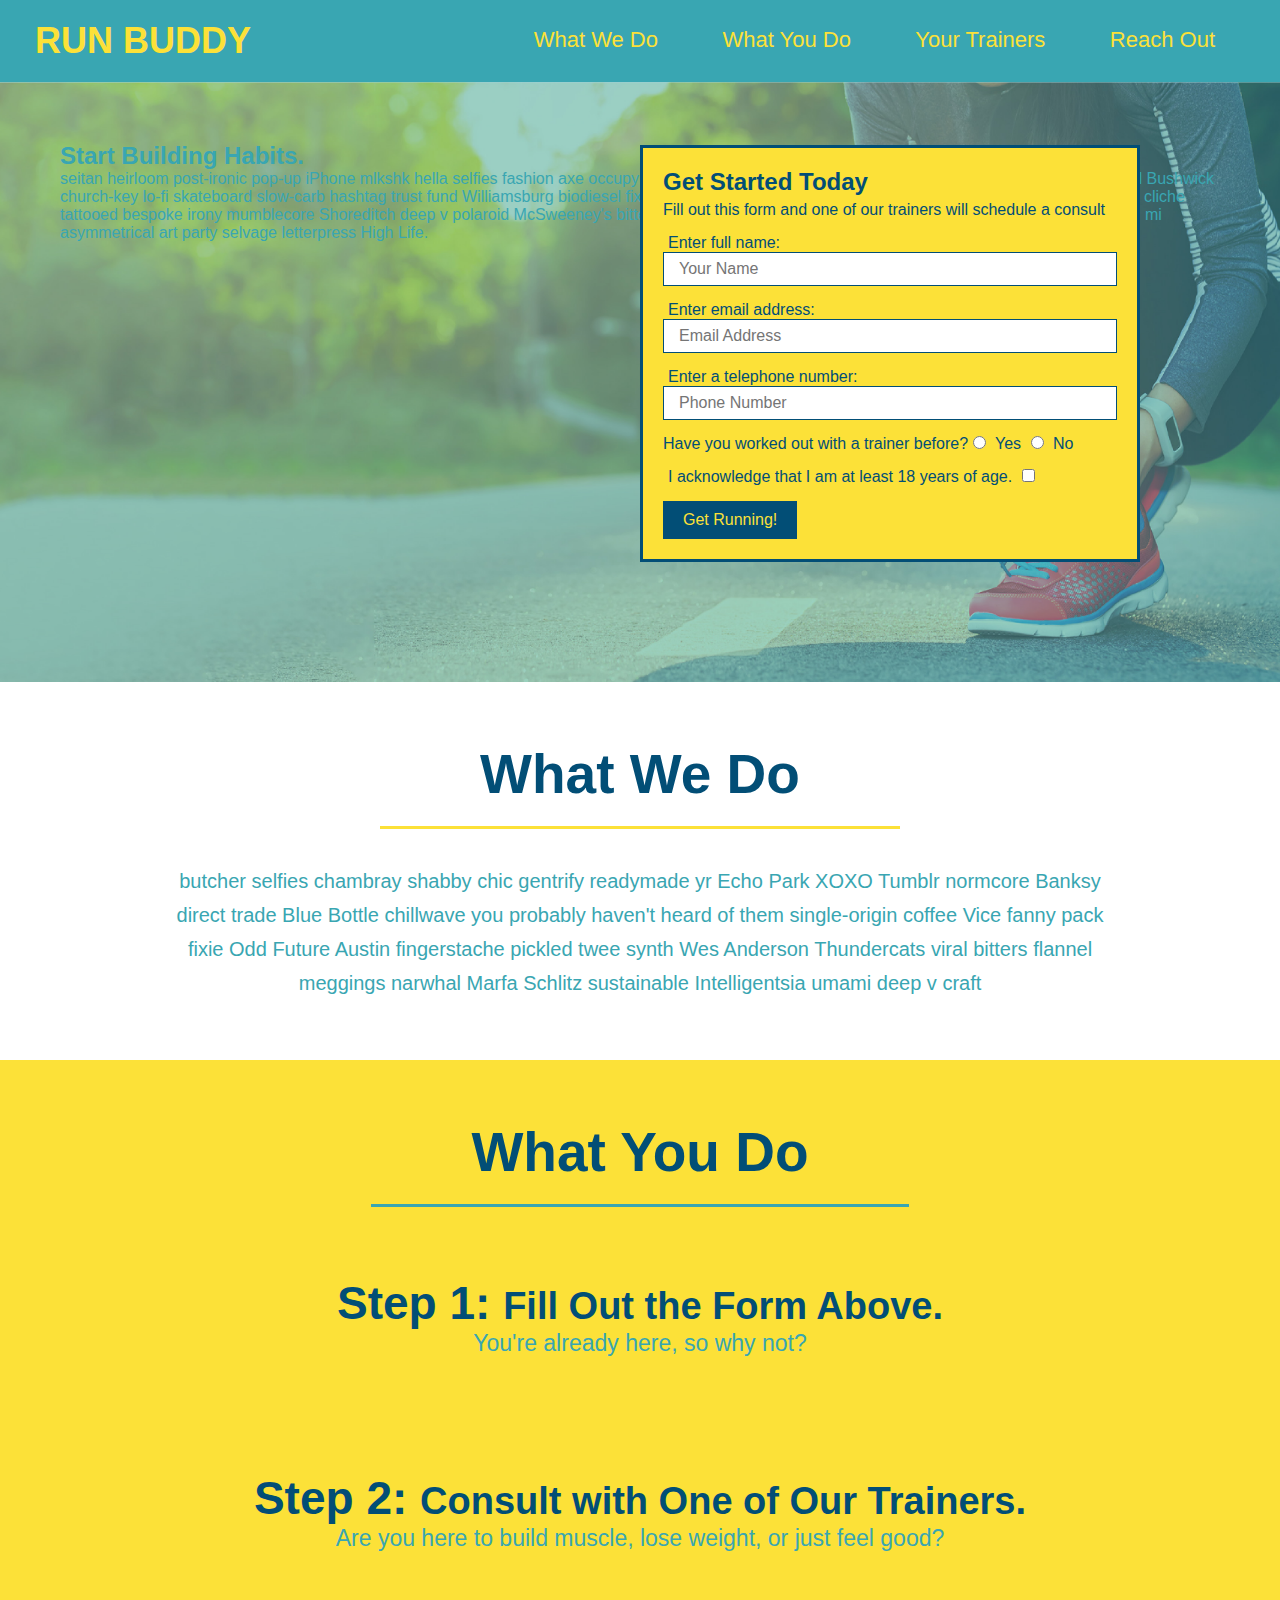
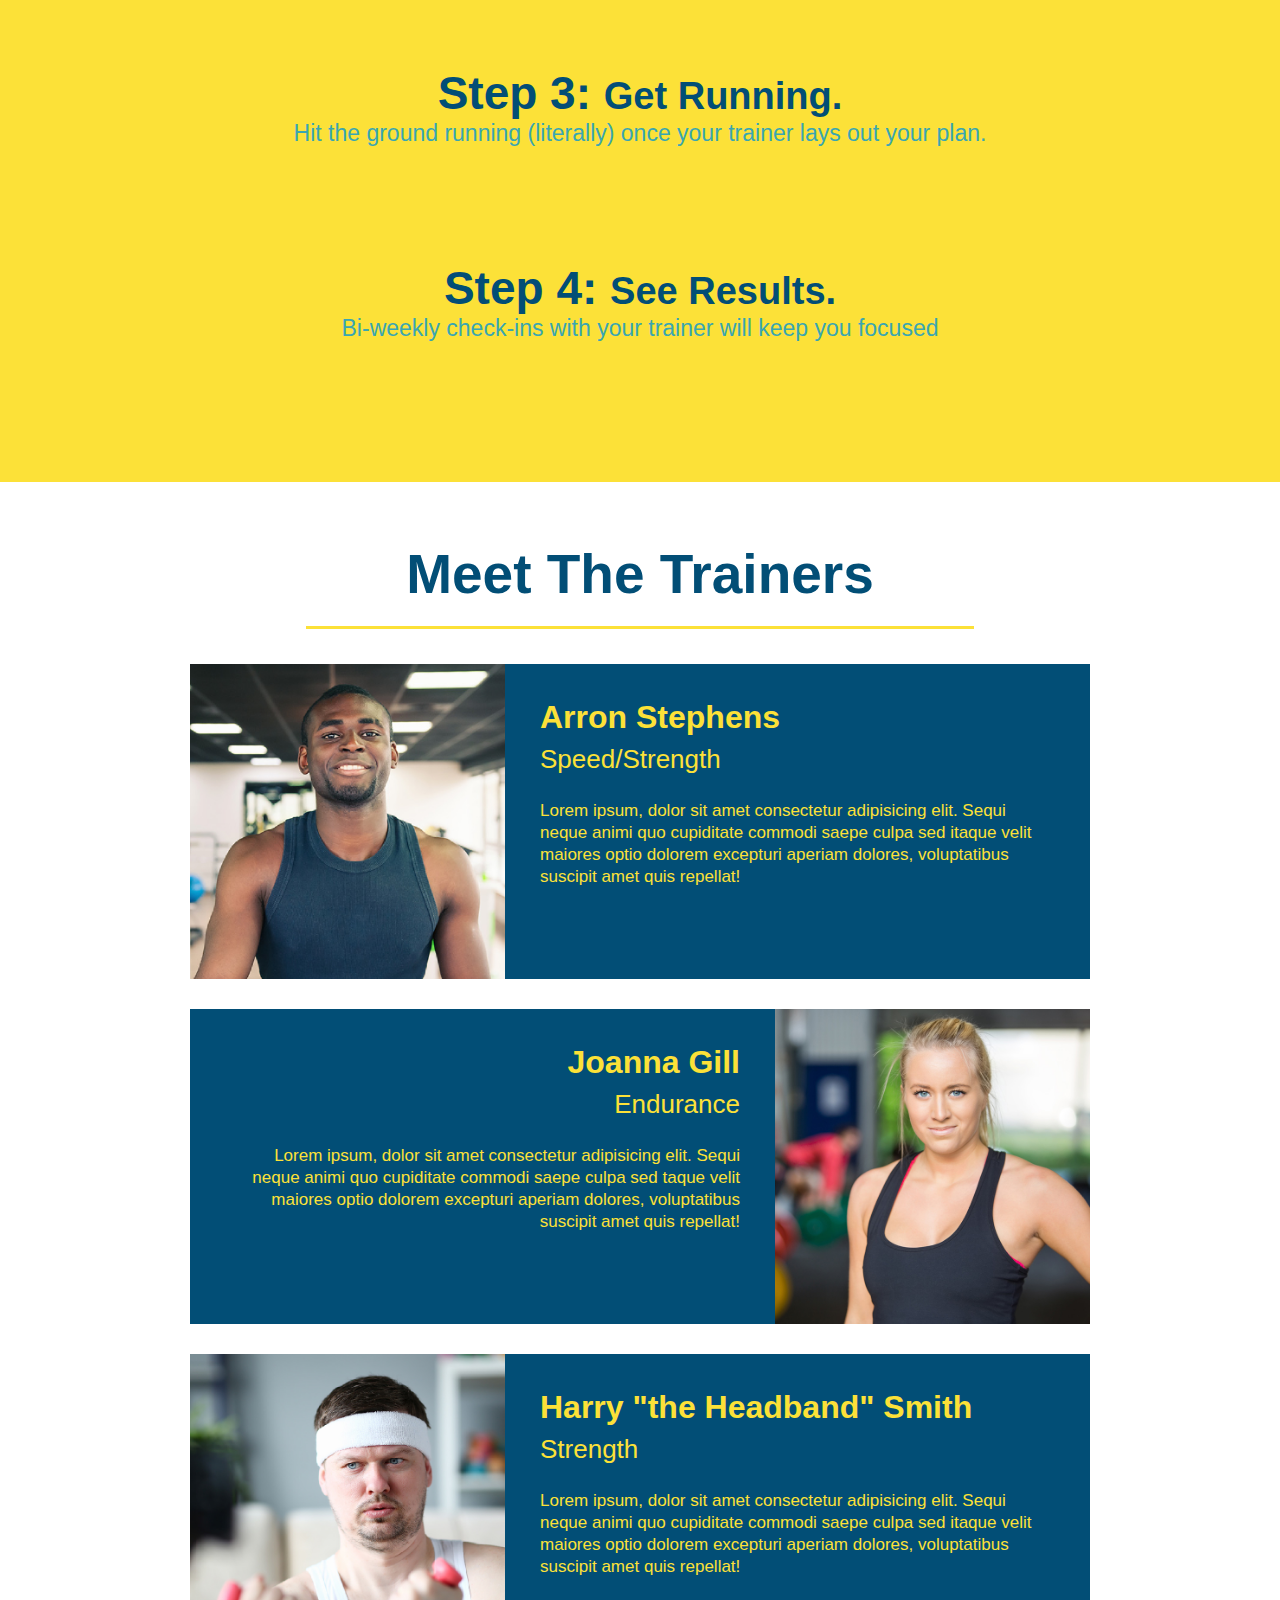
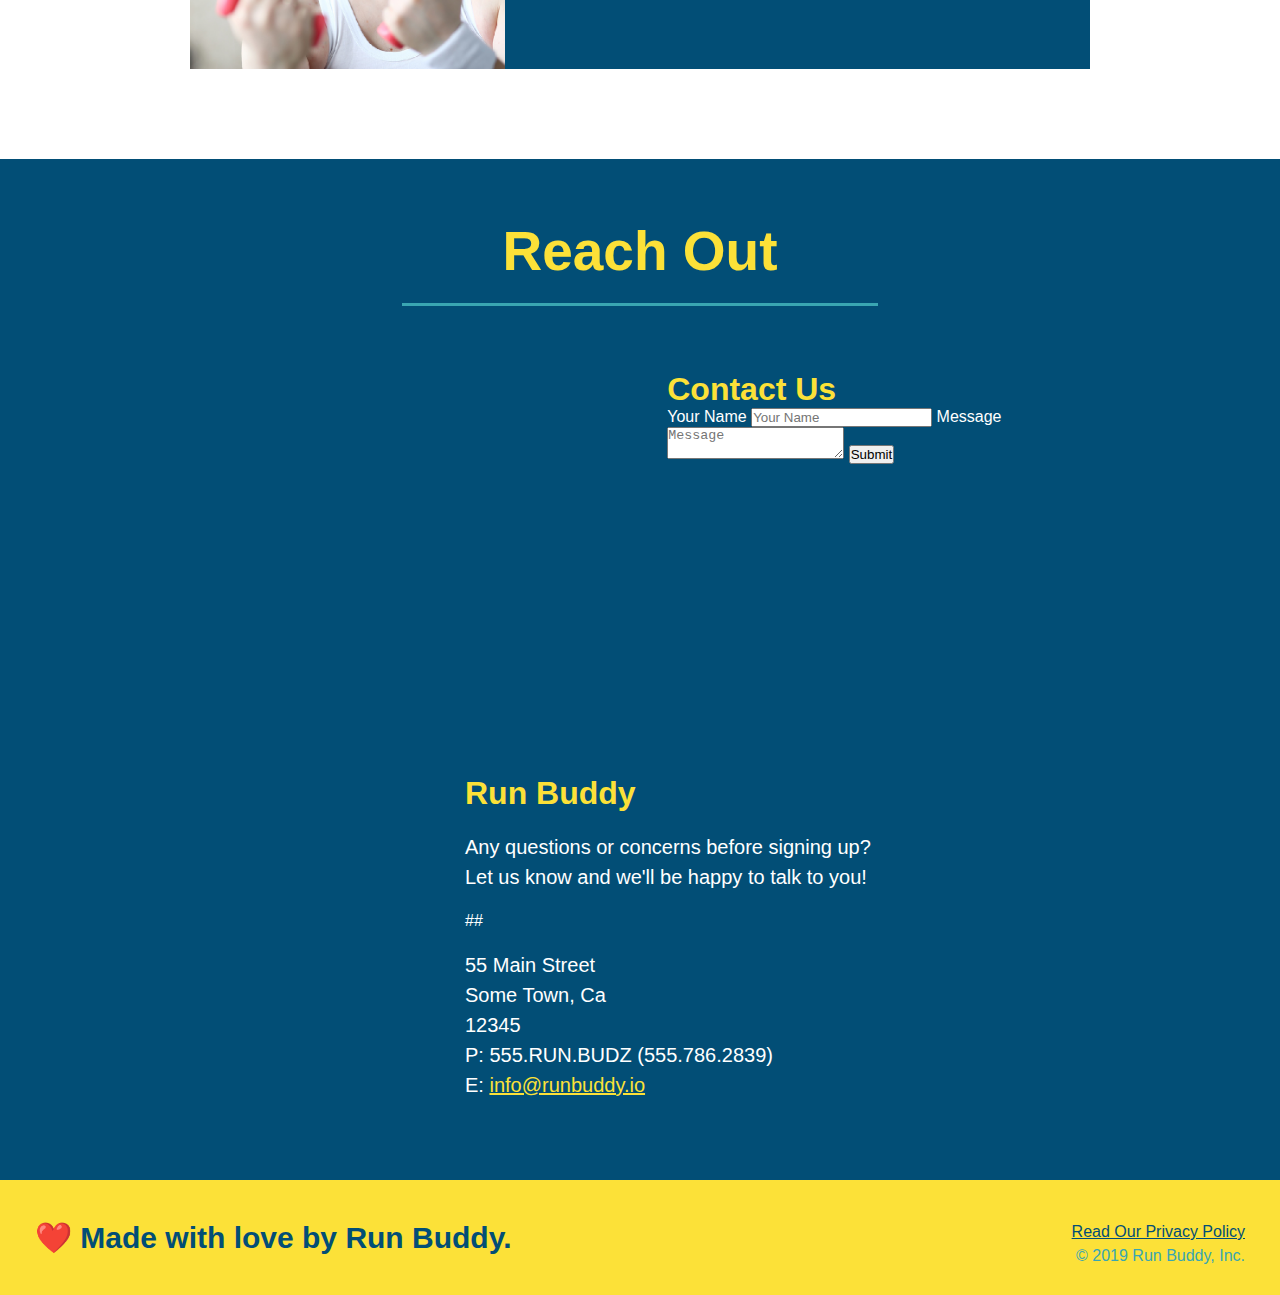
==== commit fa5a2bbe: "Merge pull request #8 from fraancellaa/feature/contact-form" ====
--- a/index.html
+++ b/index.html
@@ -155,13 +155,27 @@
     <section id="reach-out" class="contact">
         <h2 class="section-title secondary-border">Reach Out</h2>
         <div class="contact-info">
-            <iframe 
+
+            <iframe    
             src="https://www.google.com/maps/embed?pb=!1m18!1m12!1m3!1d3597.324590985302!2d-80.40399748456288!3d25.627350483698006!2m3!1f0!2f0!3f0!3m2!1i1024!2i768!4f13.1!3m3!1m2!1s0x88d9c3d700f4e02d%3A0x7e259f2fca5dad16!2s15098%20SW%20129th%20Pl%2C%20Miami%2C%20FL%2033186!5e0!3m2!1sen!2sus!4v1640142154377!5m2!1sen!2sus" 
             style="border:0;"
             allowfullscreen="" 
             loading="lazy">
             </iframe>
-        
+            
+        <div class="contact-form">
+                <h3>Contact Us</h3>
+                <form>
+                    <label for="contact-name">Your Name</label>
+                    <input type="text" id="contact-name" placeholder="Your Name" />
+
+                    <label for="contact-message">Message</label>
+                    <textarea id="contact-message" placeholder="Message"></textarea>
+
+                    <button type="submit">Submit</button>
+                </form>
+                </div>    
+            
 
         <div>
             <h3>Run Buddy</h3>
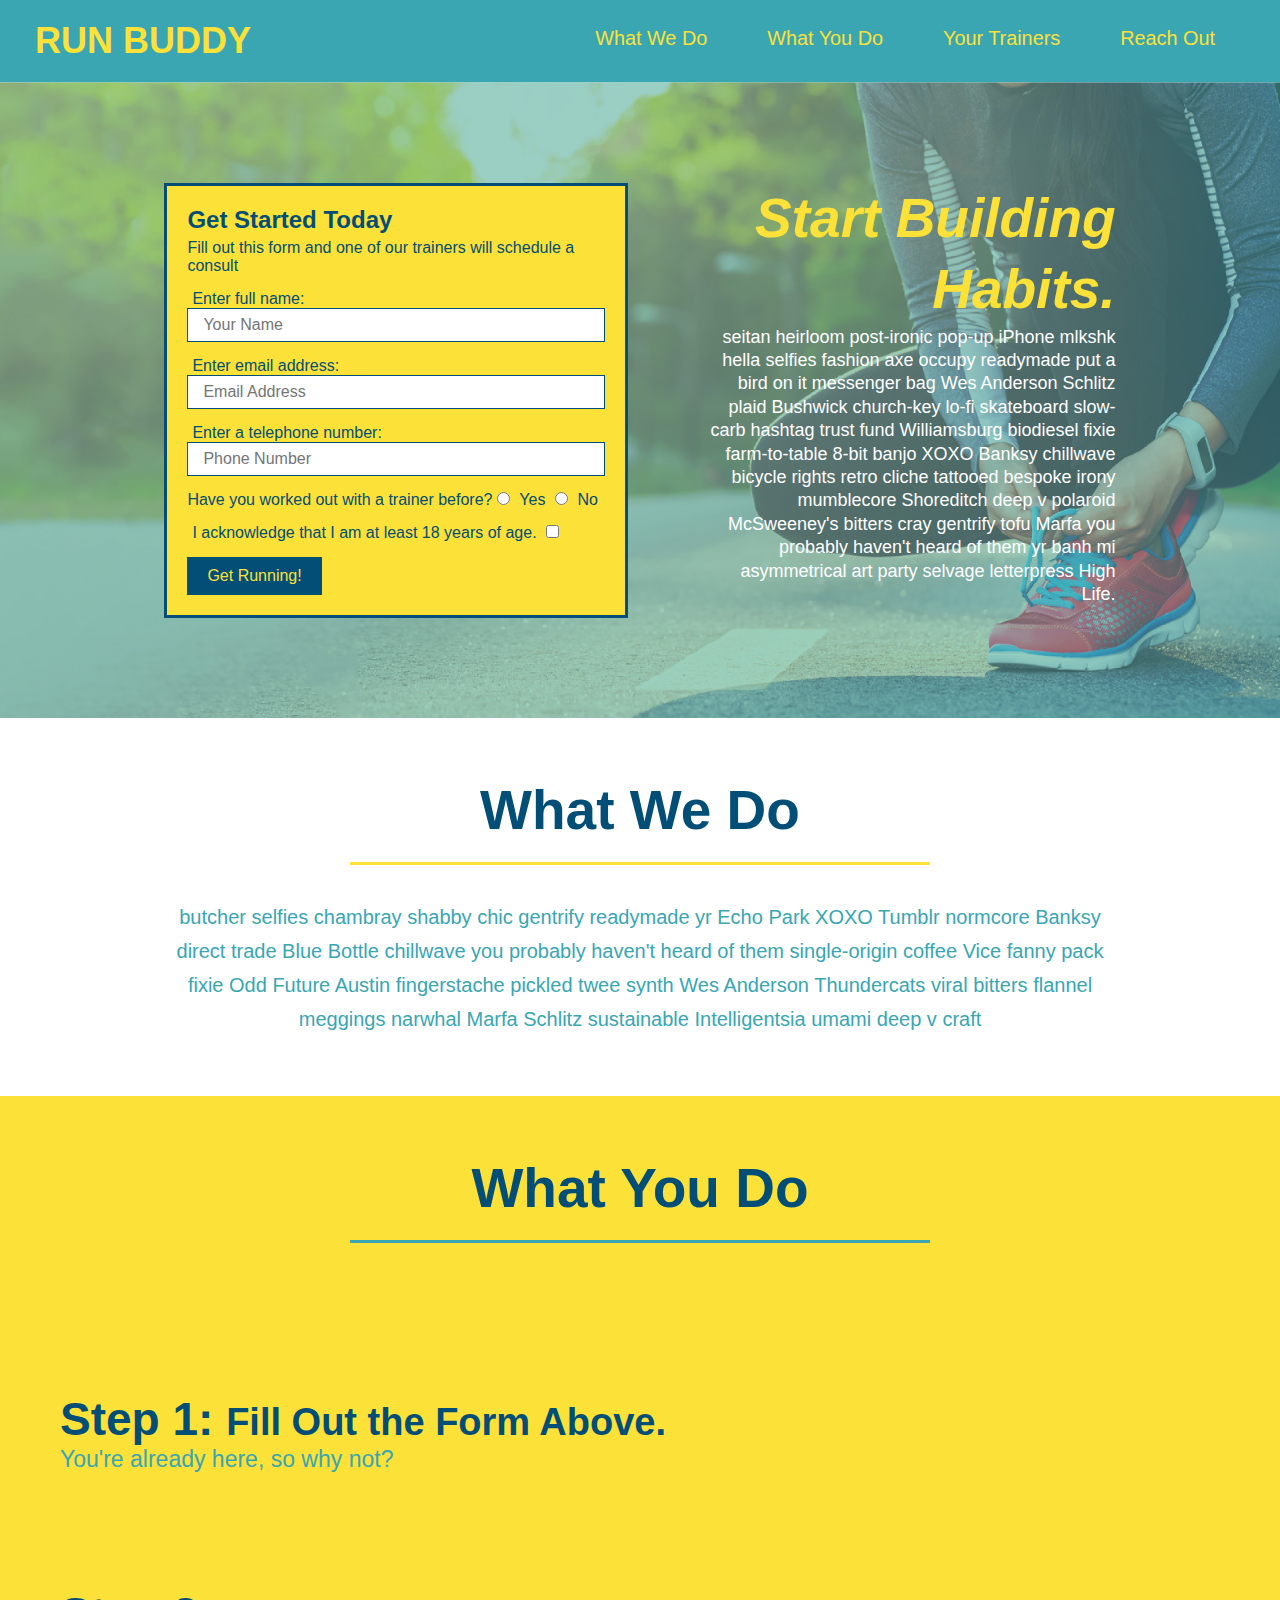
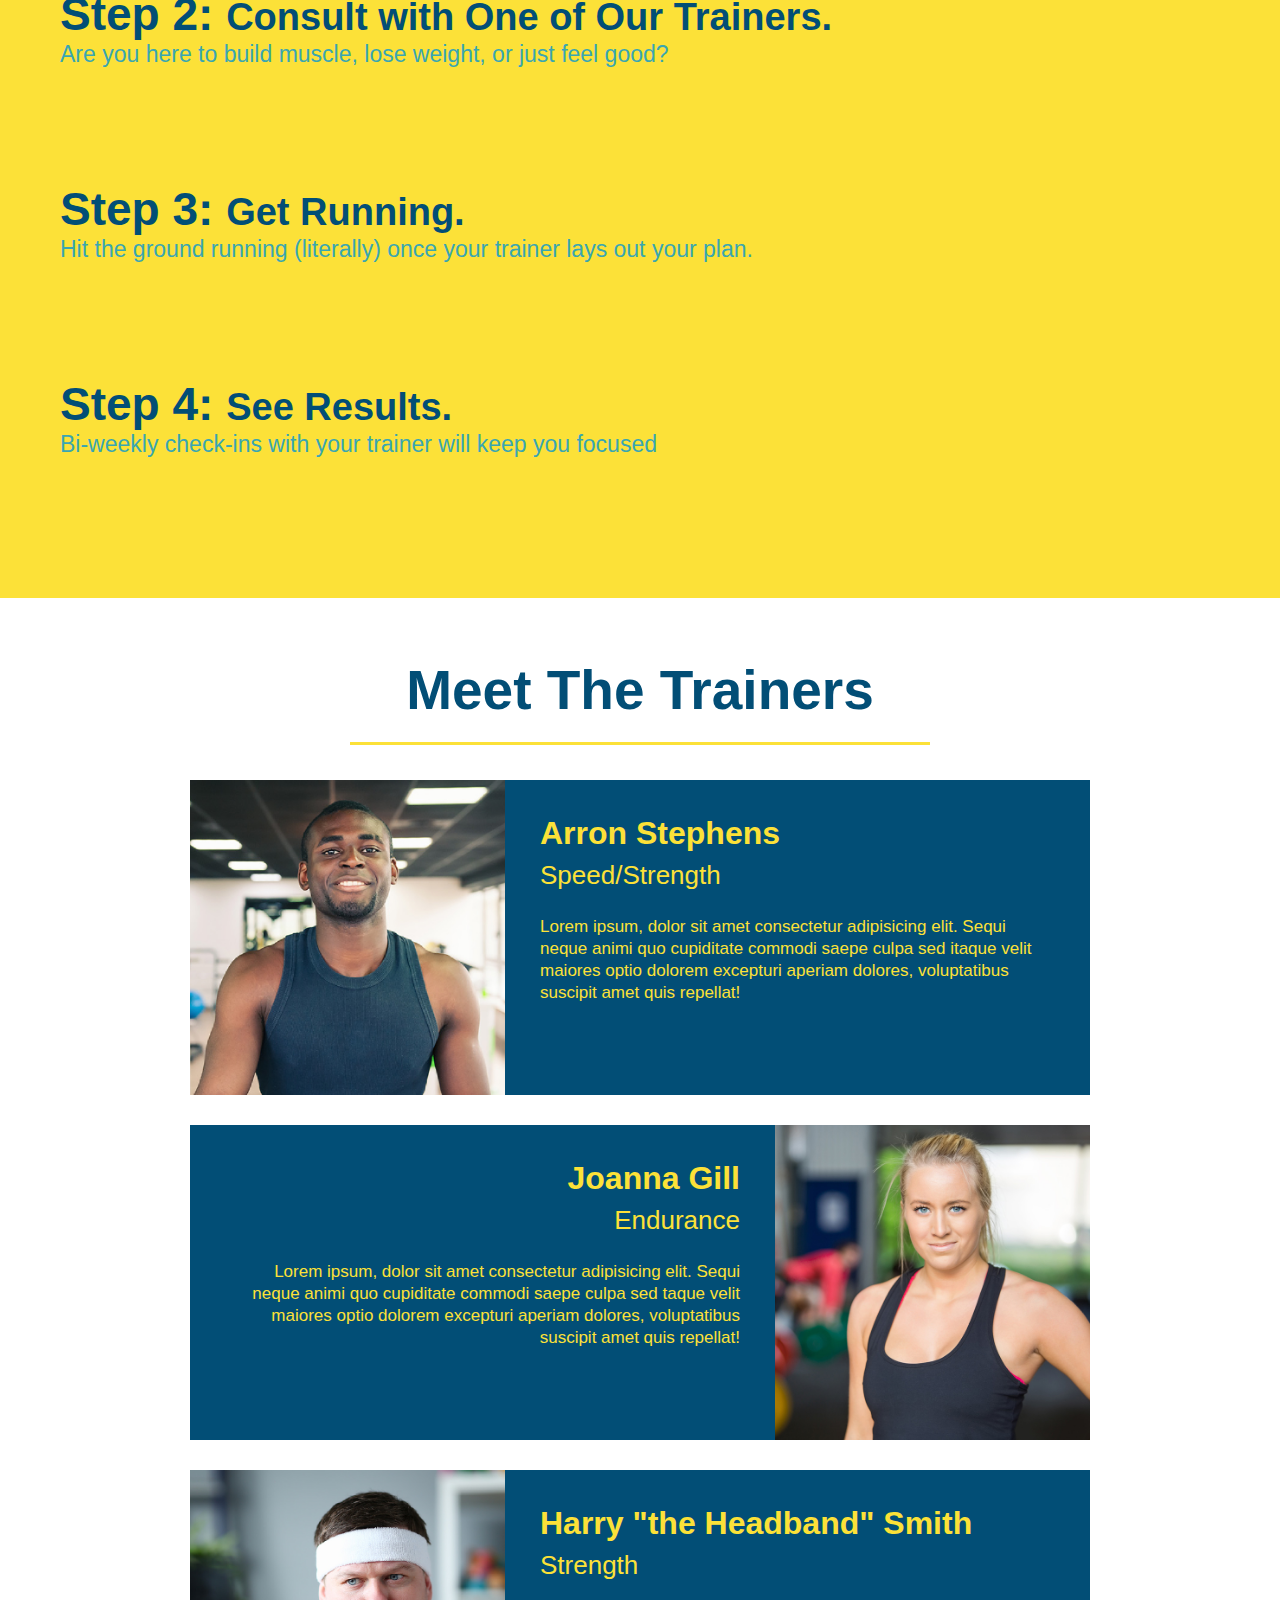
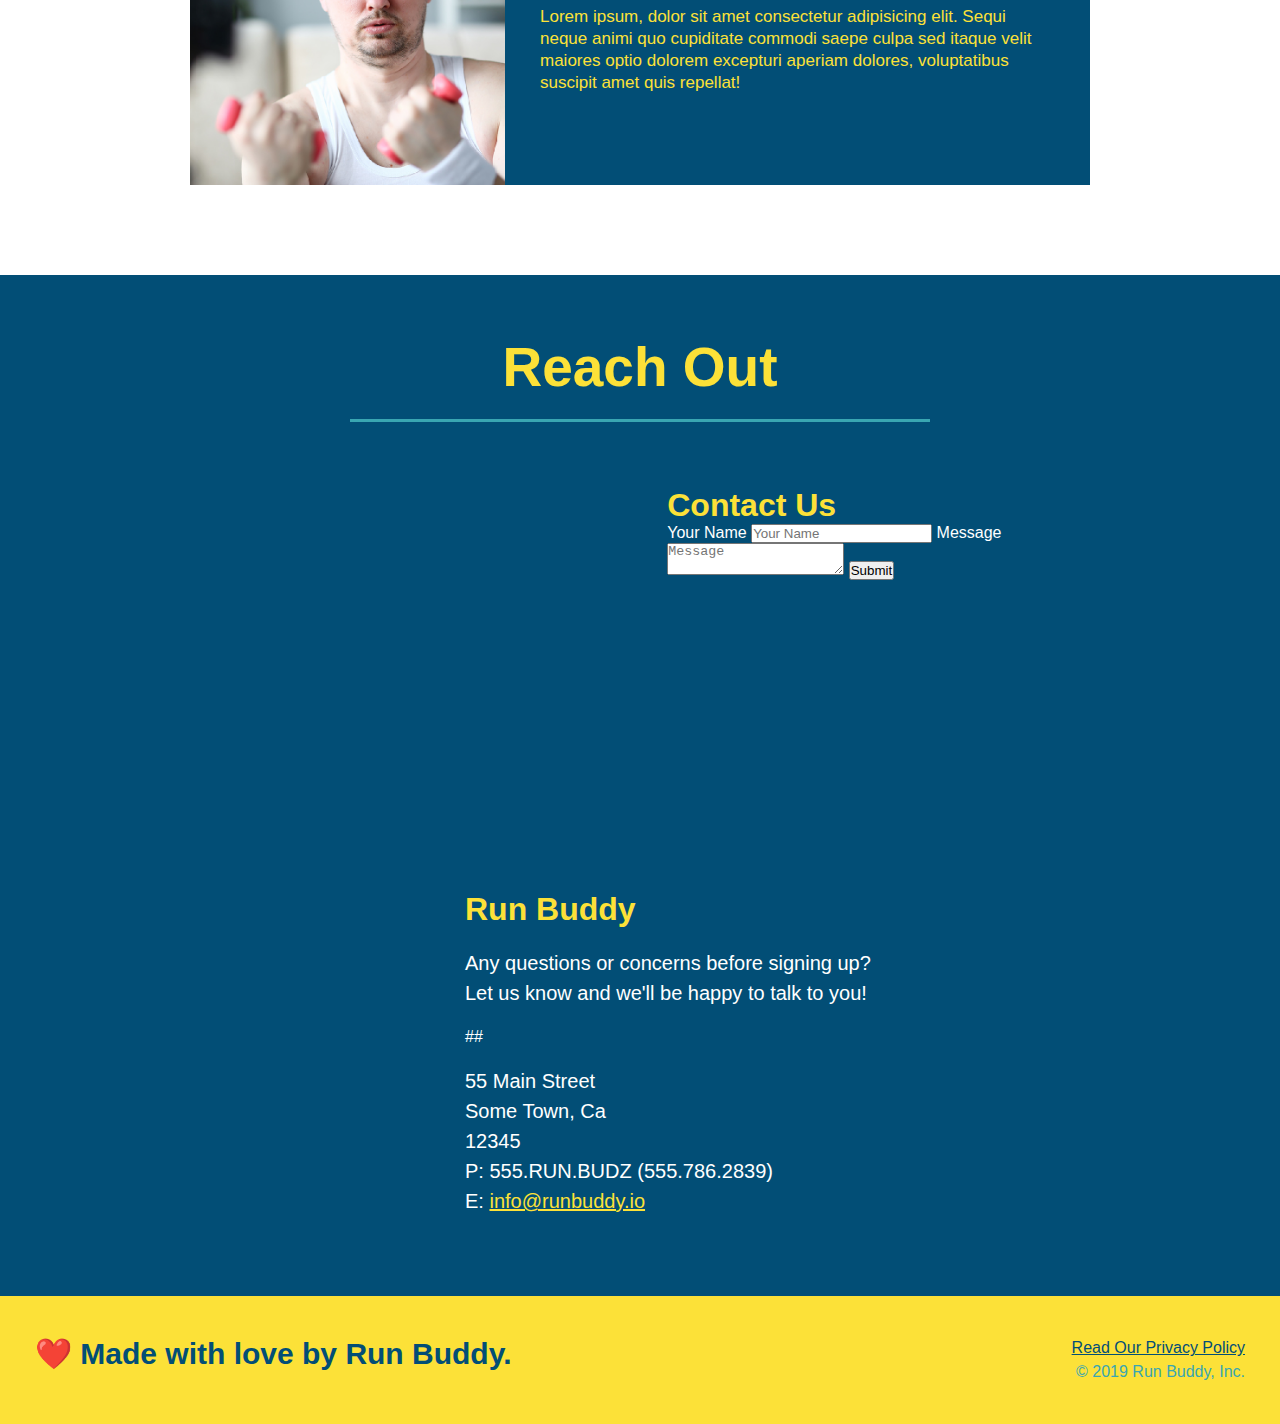
==== commit bc34d2f8: "worked what we do section" ====
--- a/index.html
+++ b/index.html
@@ -75,14 +75,21 @@
 
     <!-- "what we do" section-->
     <section id="what-we-do" class="intro">
+        <div class="flex-row">
         <h2 class="section-title primary-border">What We Do</h2>
+        </div>
+        
+        <div class="flex-row">
         <p>butcher selfies chambray shabby chic gentrify readymade yr Echo Park XOXO Tumblr normcore Banksy direct trade Blue Bottle chillwave you probably haven't heard of them single-origin coffee Vice fanny pack fixie Odd Future Austin fingerstache pickled twee synth Wes Anderson Thundercats viral bitters flannel meggings narwhal Marfa Schlitz sustainable Intelligentsia umami deep v craft 
         </p>
+        </div>
     </section>
 
     <!-- "what you do" section-->
     <section id="what-you-do" class="steps">
+        <div class="flex-row">
         <h2 class="section-title secondary-border">What You Do</h2>
+        </div>
 
         <div>
             <!-- insert this img element-->
--- a/assets/css/style.css
+++ b/assets/css/style.css
@@ -10,9 +10,14 @@
   font-family: Helvetica, Arial, sans-serif;
 }
 
+/* Header Section Starts */
+
 header {
   padding: 20px 35px;
   background-color: #39a6b2;
+  display: flex;
+  justify-content: space-between;
+  flex-wrap: wrap;
 }
 
 header h1 {
@@ -23,52 +28,48 @@
 }
 
 header a {
-  color: #fce138;
-}
-
-header a {
   text-decoration: none;
   color: #fce138;
 }
 
 header nav {
-  float: right;
   margin: 7px 0;
 }
 
-header nav ul li {
-  display: inline;
+header nav ul {
+  display: flex;
+  flex-wrap: wrap;
+  justify-content: space-between;
+  align-items: center;
+  list-style: none;
 }
 
 header nav ul li a {
   margin: 0 30px;
   font-weight: lighter;
-  font-size: 22px;
-}
-
-header h1 {
-  font-weight: bold;
-  font-size: 36px;
-  color: #fce138;
-  margin: 0;
-  display: inline;
-}
+  font-size: 1.55vw;
+}
+
+/* Header Section Ends */
+
+/* Footer Section Begins */
 
 footer {
   background: #fce138;
   width: 100%;
   padding: 40px 35px;
+  display: flex;
+  justify-content: space-between;
+  flex-wrap: wrap;
 }
 
 footer h2 {
-  display: inline;
   color: #024e76;
   font-size: 30px;
   margin: 0;
 }
 
 footer div {
-  float: right;
   line-height: 1.5;
   text-align: right;
 }
@@ -81,31 +82,41 @@
   padding: 60px;
 }
 
+/* Footer Section Ends */
+
 /* Hero Style Start */
+
 .hero {
   background-image: url("../hero-bg.jpg");
-  height: 600px;
   background-size: cover;
   background-position: center;
-  position: relative;
-}
-
-.hero-form {
-  background-color: #fce138;
-  padding: 20px;
-  width: 500px;
-  color: #024e76;
+  display: flex;
+  justify-content: center;
+  flex-wrap: wrap;
+}
+
+.hero-cta {
+  width: 35%;
+  text-align: right;
+  margin: 3.5%;
+  color: #fff;
+  font-size: 18px;
+  line-height: 1.3;
+}
+
+.hero-cta h2 {
+  font-style: italic;
+  font-size: 55px;
+  color: #fce138;
 }
 
 .hero-form {
   border: solid 3px #024e76;
   background-color: #fce138;
   padding: 20px;
-  width: 500px;
-  color: #024e76;
-  position: absolute;
-  bottom: 120px;
-  right: 140px;
+  color: #024e76;
+  width: 40%;
+  margin: 3.5%;
 }
 
 .hero-form h3 {
@@ -138,11 +149,8 @@
   padding: 10px 20px;
   font-size: 16px;
 }
+
 /* Hero Styles End */
-
-.intro {
-  text-align: center;
-}
 
 .intro h2 {
   /* add this alongside your other declarations */
@@ -154,25 +162,22 @@
   color: #39a6b2;
   width: 80%;
   font-size: 20px;
-}
-
-.intro p {
-  /* add this alongside your other declarations */
+  text-align: center;
   margin: 0 auto;
 }
 
 .steps {
-  text-align: center;
   background: #fce138;
 }
 
 .section-title {
   font-size: 55px;
   color: #024e76;
-  margin-bottom: 35px;
-  padding: 0 100px 20px 100px;
-  display: inline-block;
   border-bottom: 3px solid;
+  padding-bottom: 20px;
+  text-align: center;
+  margin: 0 auto 35px auto;
+  width: 50%;
 }
 
 .primary-border {
@@ -205,10 +210,6 @@
 
 .steps span {
   font-size: 38px;
-}
-
-.trainers {
-  text-align: center;
 }
 
 .trainer {
@@ -297,3 +298,7 @@
 }
 
 /* Reach Out Styles End */
+
+.flex-row {
+  display: flex;
+}
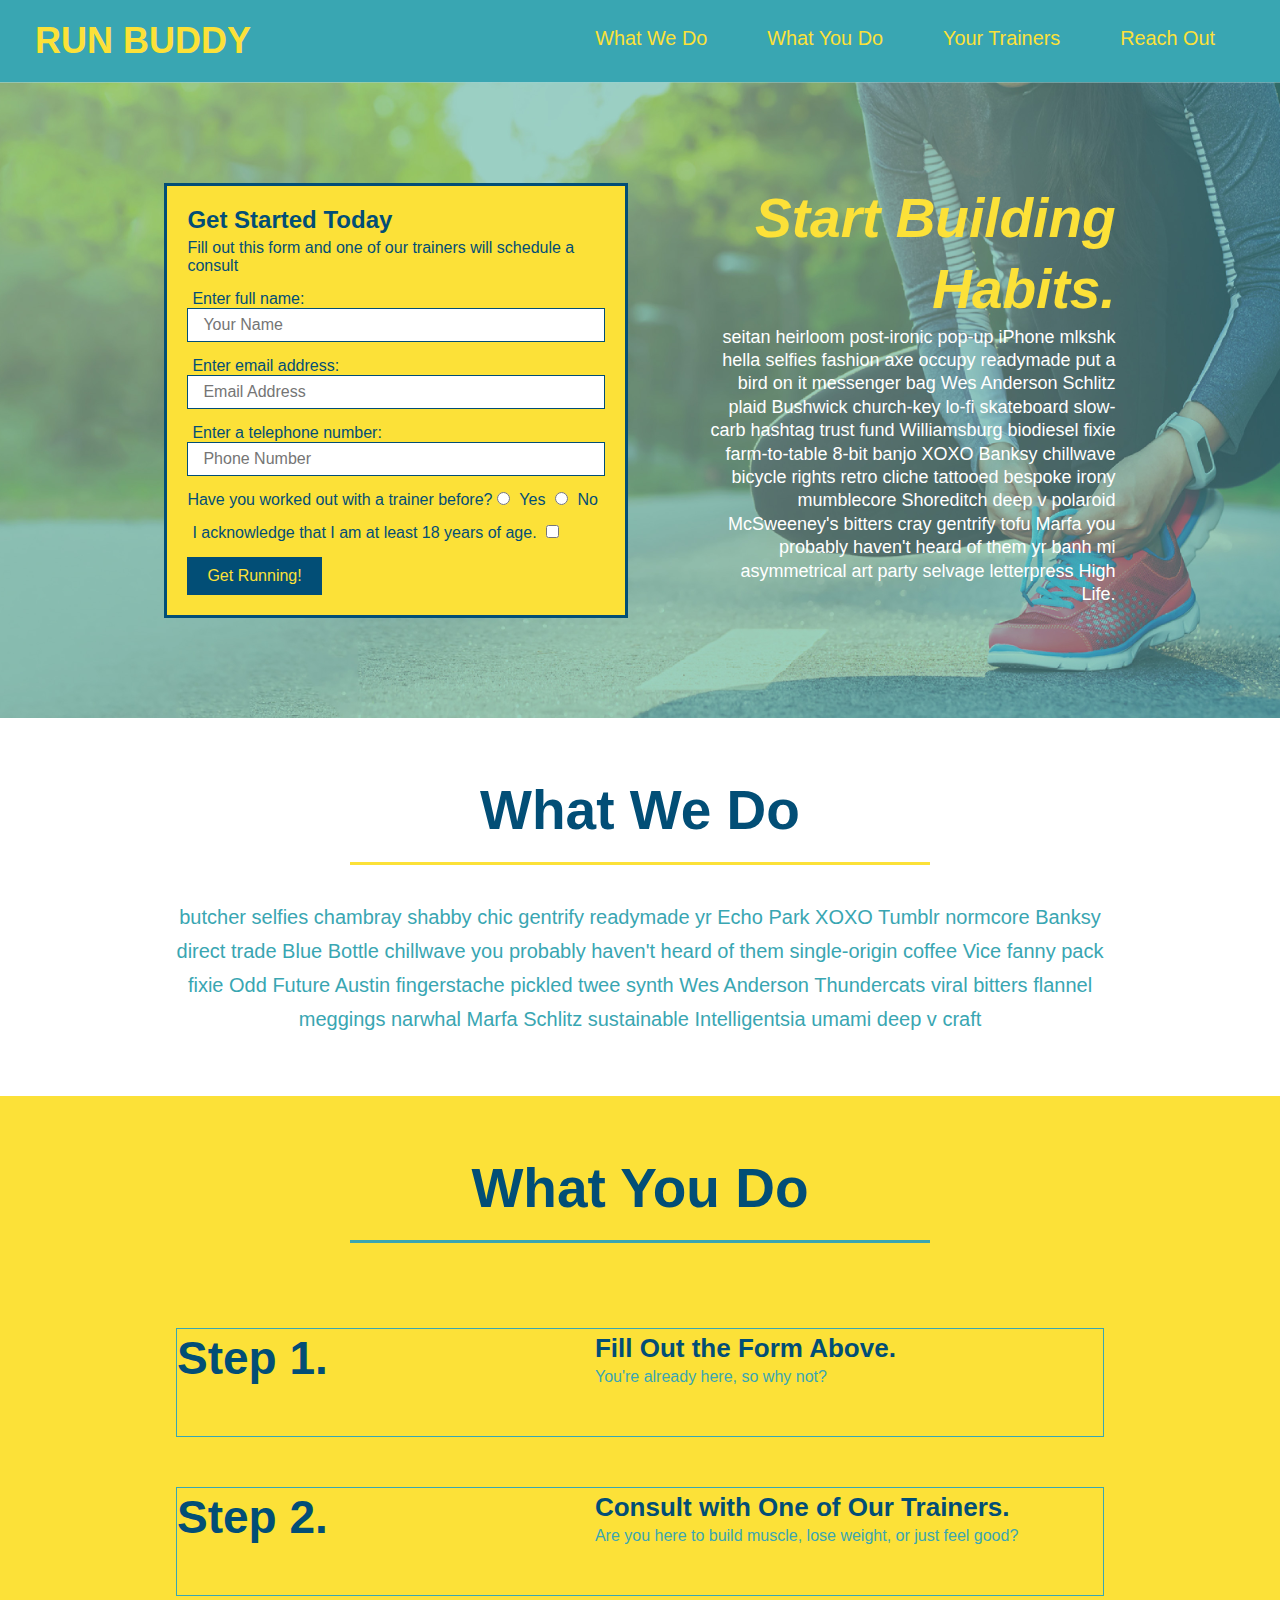
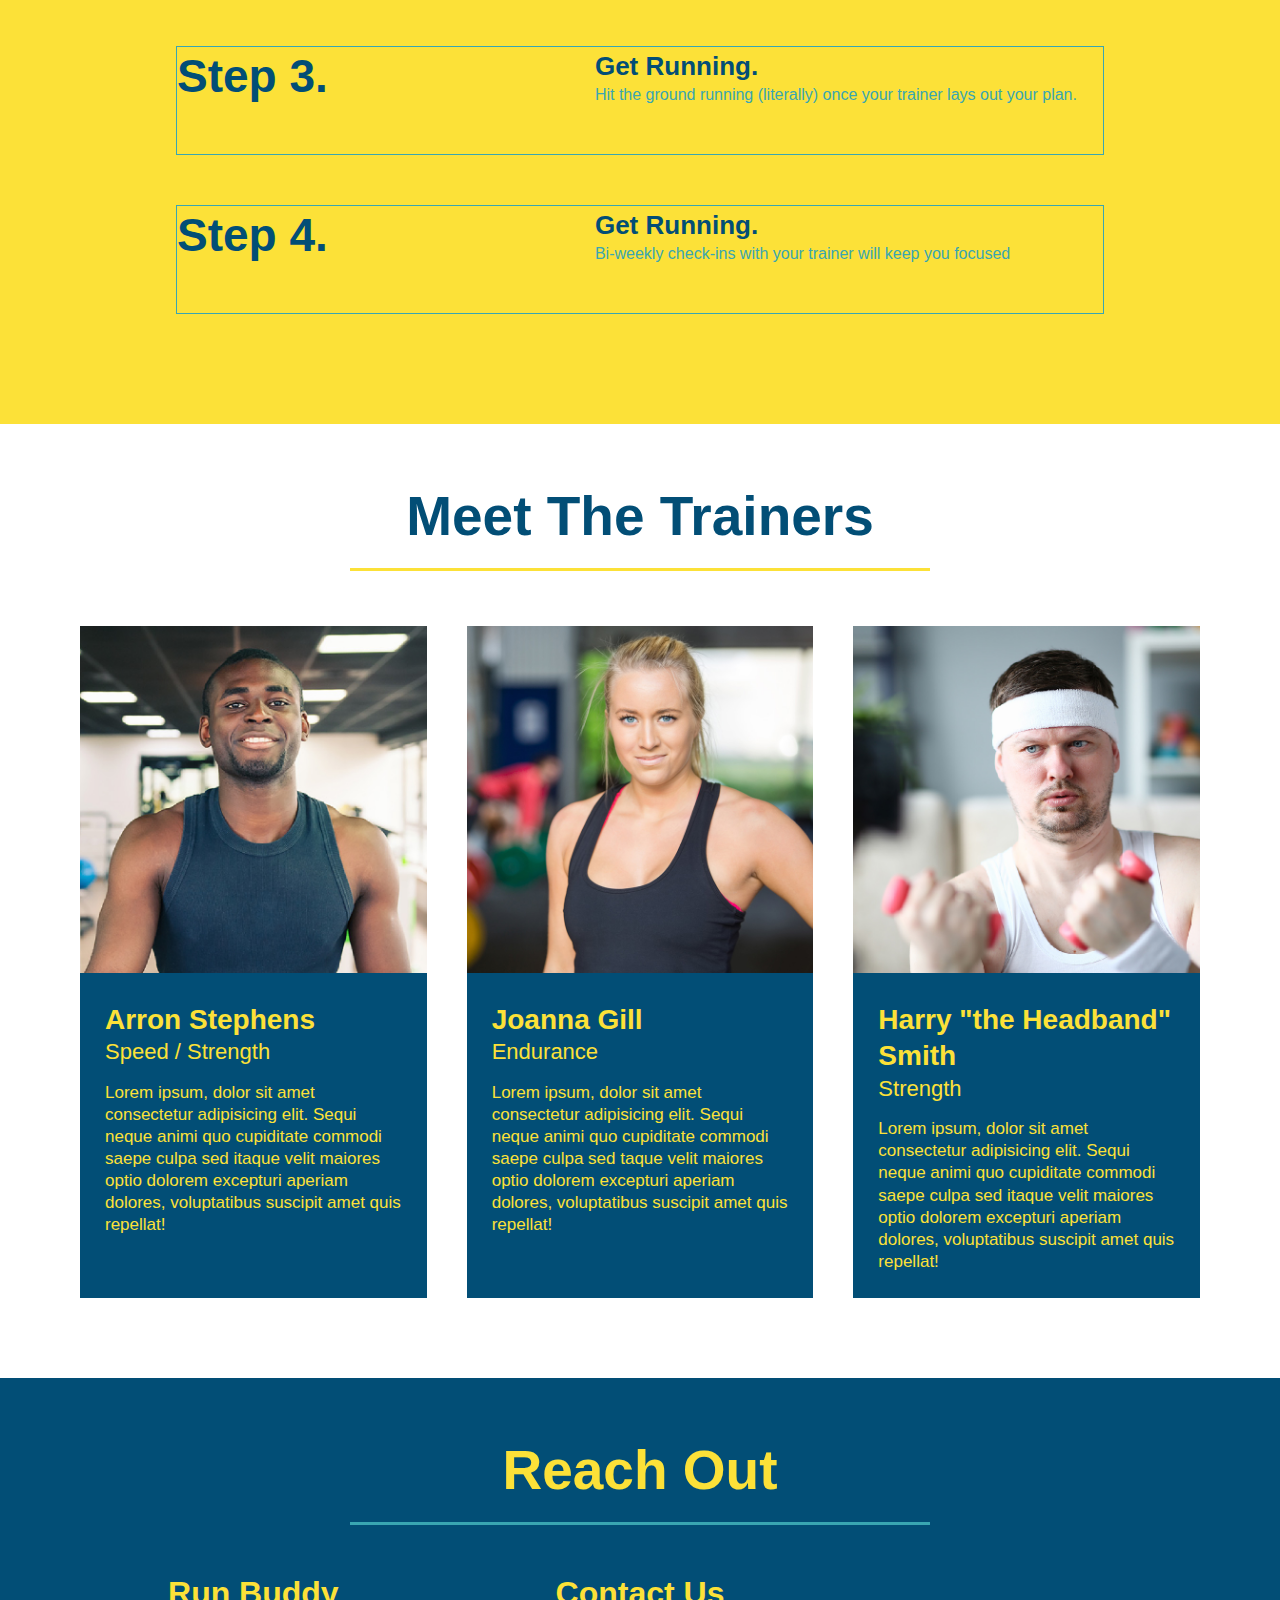
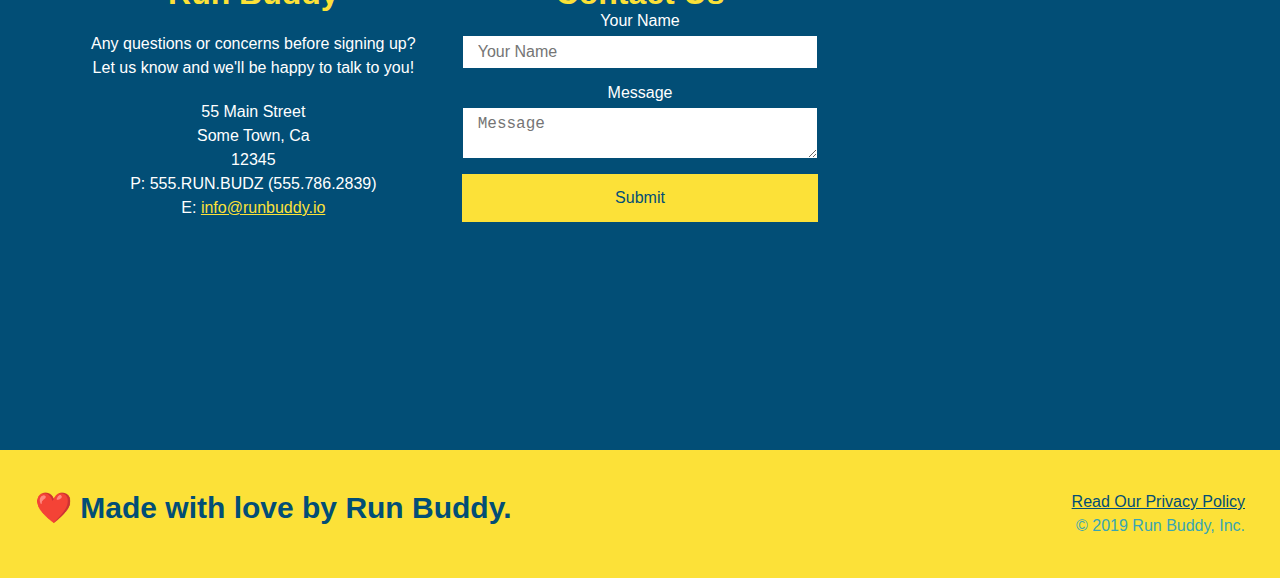
==== commit 4efb8915: "added flexbox to reach out section" ====
--- a/index.html
+++ b/index.html
@@ -78,7 +78,7 @@
         <div class="flex-row">
         <h2 class="section-title primary-border">What We Do</h2>
         </div>
-        
+
         <div class="flex-row">
         <p>butcher selfies chambray shabby chic gentrify readymade yr Echo Park XOXO Tumblr normcore Banksy direct trade Blue Bottle chillwave you probably haven't heard of them single-origin coffee Vice fanny pack fixie Odd Future Austin fingerstache pickled twee synth Wes Anderson Thundercats viral bitters flannel meggings narwhal Marfa Schlitz sustainable Intelligentsia umami deep v craft 
         </p>
@@ -91,106 +91,120 @@
         <h2 class="section-title secondary-border">What You Do</h2>
         </div>
 
-        <div>
-            <!-- insert this img element-->
+        <div class="step">
+            <h3>Step 1.</h3>
+            <div class="step-info">
+                <div class="step-img">
             <img src="./assets/step-1.svg" alt="" >
-            <h3>Step 1: <span>Fill Out the Form Above.</span></h3>
+            </div>
+            <div class="step-text">
+                <h4>Fill Out the Form Above.</h4>
             <p>You're already here, so why not?</p>
         </div>
-
-        <div>
+        </div>
+        </div>
+
+        <div class="step">
+            <h3>Step 2.</h3>
+            <div class="step-info">
+                <div class="step-img">
             <img src="./assets/step-2.svg" alt="">
-            <h3>Step 2: <span>Consult with One of Our Trainers.</span></h3>
+            </div>
+            <div class="step-text">
+            <h4>Consult with One of Our Trainers.</h4>
             <p>Are you here to build muscle, lose weight, or just feel good?</p>
         </div>
-
-        <div>
+        </div>
+        </div>
+
+        <div class="step">
+            <h3>Step 3.</h3>
+            <div class="step-info">
+                <div class="step-img">
             <img src="./assets/step-3.svg" alt="">
-            <h3>Step 3: <span>Get Running.</span></h3>
+            </div>
+            <div class="step-text">
+                <h4>Get Running.</h4>
             <p>Hit the ground running (literally) once your trainer lays out your plan. </p>
         </div>
-
-        <div>
+        </div>
+        </div>
+
+        <div class="step">
+            <h3>Step 4.</h3>
+            <div class="step-info">
+                <div class="step-img">
             <img src="assets/step-4.svg" alt="">
-            <h3>Step 4: <span>See Results.</span></h3>
+            </div>
+            <div class="step-text">
+                <h4>Get Running.</h4>
             <p>Bi-weekly check-ins with your trainer will keep you focused</p>
         </div>
+        </div>
+        </div>
     </section>
 
     <!-- "meet the trainers" section-->
-    <section id="your-trainers" class="trainers">
+    <section id="your-trainers">
         <h2 class="section-title primary-border">
         Meet The Trainers
         </h2>
-        <article class="trainer">
+
+        <div class="trainers">
+            <article class="trainer">
             <img src="./assets/trainer-1.jpg" alt="Arron Stephens in his workout clothes, ready to pump iron"/>
-            <div class="trainer-bio text-left">
-            <h3>Arron Stephens</h3>
-            <h4>Speed/Strength</h4>
+            <div class="trainer-bio">
+            <h3 class="trainer-name">Arron Stephens</h3>
+            <h4 class="trainer-role">Speed / Strength</h4>
             <p>
             Lorem ipsum, dolor sit amet consectetur adipisicing elit. Sequi neque animi quo cupiditate commodi saepe culpa sed
             itaque velit maiores optio dolorem excepturi aperiam dolores, voluptatibus suscipit amet quis repellat!
             </p>
-            </div>  
+            </div>
         </article>
+
     <!-- second trainer bio-->
-        <article class="trainer">
-            <div class="trainer-bio text-right">
-                <h3>Joanna Gill</h3>
-                <h4>Endurance</h4>
+            <article class="trainer">
+            <img src="./assets/trainer-2.jpg" alt="Joanna Gill cooling after a workout" />
+            <div class="trainer-bio">
+                <h3 class="trainer-name">Joanna Gill</h3>
+                <h4 class="trainer-role">Endurance</h4>
                 <p>
                 Lorem ipsum, dolor sit amet consectetur adipisicing elit. Sequi neque animi quo cupiditate commodi saepe culpa sed
                 taque velit maiores optio dolorem excepturi aperiam dolores, voluptatibus suscipit amet quis repellat!
                 </p>
                 </div>
-                <img src="./assets/trainer-2.jpg" alt="Joanna Gill cooling after a workout" />
         </article>
+
     <!-- third trainer bio-->
-    <article class="trainer">
+        <article class="trainer">
         <img src="./assets/trainer-3.jpg" alt="Harry Smith wearing a headband and lifting comically small pink weights" />
-        <div class="trainer-bio text-left">
-            <h3>Harry "the Headband" Smith</h3>
-            <h4>Strength</h4>
+        <div class="trainer-bio">
+            <h3 class="trainer-name">Harry "the Headband" Smith</h3>
+            <h4 class="trainer-role">Strength</h4>
             <p>
             Lorem ipsum, dolor sit amet consectetur adipisicing elit. Sequi neque animi quo cupiditate commodi saepe culpa sed
             itaque velit maiores optio dolorem excepturi aperiam dolores, voluptatibus suscipit amet quis repellat!
             </p>
+            </div>
     </article>
+    </div>
     </section>
 
     <!-- "reach out" section-->
+
     <section id="reach-out" class="contact">
         <h2 class="section-title secondary-border">Reach Out</h2>
         <div class="contact-info">
 
-            <iframe    
-            src="https://www.google.com/maps/embed?pb=!1m18!1m12!1m3!1d3597.324590985302!2d-80.40399748456288!3d25.627350483698006!2m3!1f0!2f0!3f0!3m2!1i1024!2i768!4f13.1!3m3!1m2!1s0x88d9c3d700f4e02d%3A0x7e259f2fca5dad16!2s15098%20SW%20129th%20Pl%2C%20Miami%2C%20FL%2033186!5e0!3m2!1sen!2sus!4v1640142154377!5m2!1sen!2sus" 
-            style="border:0;"
-            allowfullscreen="" 
-            loading="lazy">
-            </iframe>
-            
-        <div class="contact-form">
-                <h3>Contact Us</h3>
-                <form>
-                    <label for="contact-name">Your Name</label>
-                    <input type="text" id="contact-name" placeholder="Your Name" />
-
-                    <label for="contact-message">Message</label>
-                    <textarea id="contact-message" placeholder="Message"></textarea>
-
-                    <button type="submit">Submit</button>
-                </form>
-                </div>    
-            
-
         <div>
             <h3>Run Buddy</h3>
             <p>
                 Any questions or concerns before signing up?
                 <br />
                 Let us know and we'll be happy to talk to you!
-            </p>##
+            </p>
+
             <address>
                 55 Main Street <br />
                 Some Town, Ca <br />
@@ -198,9 +212,31 @@
                 P: 555.RUN.BUDZ (555.786.2839)<br />
                 E: <a href="mailto:info@runbuddy.io">info@runbuddy.io</a>
             </address>
-        </div>
-        </div>
-    </section>
+
+    </div>
+   
+    <div class="contact-form">
+            <h3>Contact Us</h3>
+            <form>
+                <label for="contact-name">Your Name</label>
+                <input type="text" id="contact-name" placeholder="Your Name" />
+
+                <label for="contact-message">Message</label>
+                <textarea id="contact-message" placeholder="Message"></textarea>
+
+                <button type="submit">Submit</button>
+                </form>
+                </div>
+
+            <iframe    
+            src="https://www.google.com/maps/embed?pb=!1m18!1m12!1m3!1d3597.324590985302!2d-80.40399748456288!3d25.627350483698006!2m3!1f0!2f0!3f0!3m2!1i1024!2i768!4f13.1!3m3!1m2!1s0x88d9c3d700f4e02d%3A0x7e259f2fca5dad16!2s15098%20SW%20129th%20Pl%2C%20Miami%2C%20FL%2033186!5e0!3m2!1sen!2sus!4v1640142154377!5m2!1sen!2sus" 
+            style="border:0;"
+            allowfullscreen="" 
+            loading="lazy">
+            </iframe>
+        </div>
+    </section>
+
 
     <!-- footer-->
     <footer>
--- a/assets/css/style.css
+++ b/assets/css/style.css
@@ -188,47 +188,72 @@
   border-color: #39a6b2;
 }
 
-.steps div {
-  margin-bottom: 80px;
-}
-
-.steps img {
-  width: 15%;
-  margin: 10px 0;
-}
-
-.steps h3 {
+/* Step Section Begins */
+
+.step h3 {
   color: #024e76;
   font-size: 46px;
-  margin-top: 10px;
-}
-
-.steps p {
+  flex: 1 30%;
+}
+
+.steps text p {
   color: #39a6b2;
-  font-size: 23px;
-}
-
-.steps span {
-  font-size: 38px;
-}
+  font-size: 18px;
+}
+
+.step-text h4 {
+  font-size: 26px;
+  line-height: 1.5;
+  color: #024e76;
+}
+
+.step {
+  margin: 50px auto;
+  padding-bottom: 50px;
+  width: 80%;
+  border: 1px solid #39a6b2;
+  display: flex;
+  flex-wrap: wrap;
+  align-items: center;
+  justify-content: space-between;
+}
+
+.step-info {
+  flex: 2 70%;
+  display: flex;
+  flex-wrap: wrap;
+  align-items: center;
+}
+
+.step-img {
+  flex: 1 12%;
+  margin-right: 20px;
+}
+
+.step-text {
+  flex: 12;
+}
+
+.step-img img {
+  max-width: 100%;
+}
+
+/*Step Section Ends */
 
 .trainer {
-  width: 900px;
-  margin: 0 auto 30px auto;
+  margin: 20px;
   background: #024e76;
   color: #fce138;
-  overflow: auto;
+  flex: 1;
 }
 
 .trainer img {
-  width: 35%;
-  float: left;
+  width: 100%;
 }
 
 .trainer-bio {
-  padding: 35px;
-  float: left;
-  width: 65%;
+  padding: 25px;
+  line-height: 1.3;
 }
 
 .text-left {
@@ -240,19 +265,25 @@
 }
 
 .trainer-bio h3 {
-  font-size: 32px;
-  margin-bottom: 8px;
+  font-size: 28px;
 }
 
 .trainer-bio h4 {
   font-weight: lighter;
-  font-size: 26px;
-  margin-bottom: 25px;
+  font-size: 22px;
+  margin-bottom: 15px;
 }
 
 .trainer-bio p {
   font-size: 17px;
-  line-height: 1.3;
+}
+
+.trainers {
+  width: 100%;
+  margin: 0 auto;
+  display: flex;
+  flex-wrap: wrap;
+  justify-content: space-around;
 }
 
 /*Reach Out Styles Start */
@@ -267,16 +298,10 @@
 }
 
 .contact-info iframe {
-  width: 400px;
   height: 400px;
 }
 
 .contact-info div {
-  width: 410px;
-  display: inline-block;
-  vertical-align: top;
-  text-align: left;
-  margin: 30px 0 0 60px;
   color: white;
 }
 
@@ -289,7 +314,7 @@
 .contact-info address {
   margin: 20px 0;
   line-height: 1.5;
-  font-size: 20px;
+  font-size: 16px;
   font-style: normal;
 }
 
@@ -297,6 +322,39 @@
   color: #fce138;
 }
 
+.contact-info {
+  display: flex;
+  justify-content: space-between;
+  flex-wrap: wrap;
+}
+
+.contact-info > * {
+  flex: 1;
+  margin: 15px;
+}
+
+.contact-form input,
+.contact-form textarea {
+  border: 1px solid #024e76;
+  display: block;
+  padding: 7px 15px;
+  font-size: 16px;
+  color: #024e76;
+  width: 100%;
+  margin-bottom: 15px;
+  margin-top: 5px;
+}
+
+.contact-form button {
+  width: 100%;
+  border: none;
+  background: #fce138;
+  color: #024e76;
+  text-align: center;
+  padding: 15px 0;
+  font-size: 16px;
+}
+
 /* Reach Out Styles End */
 
 .flex-row {
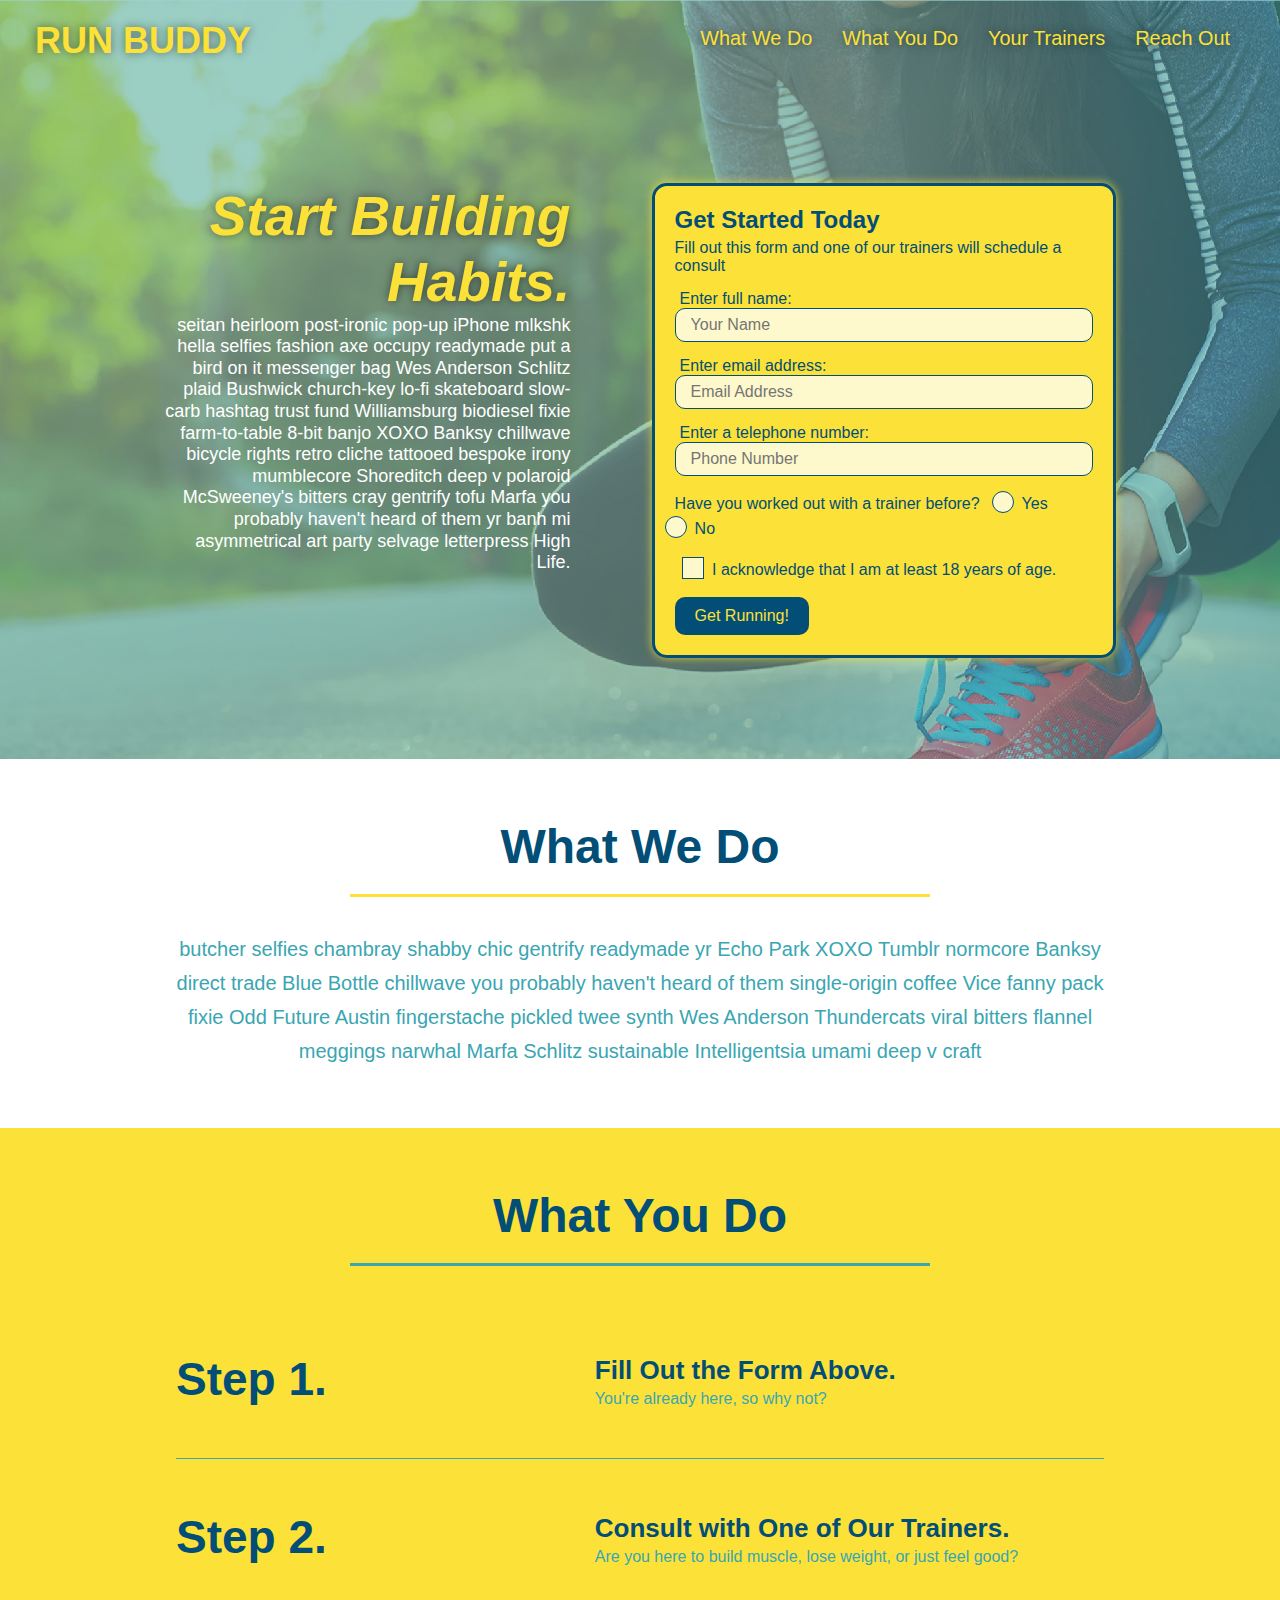
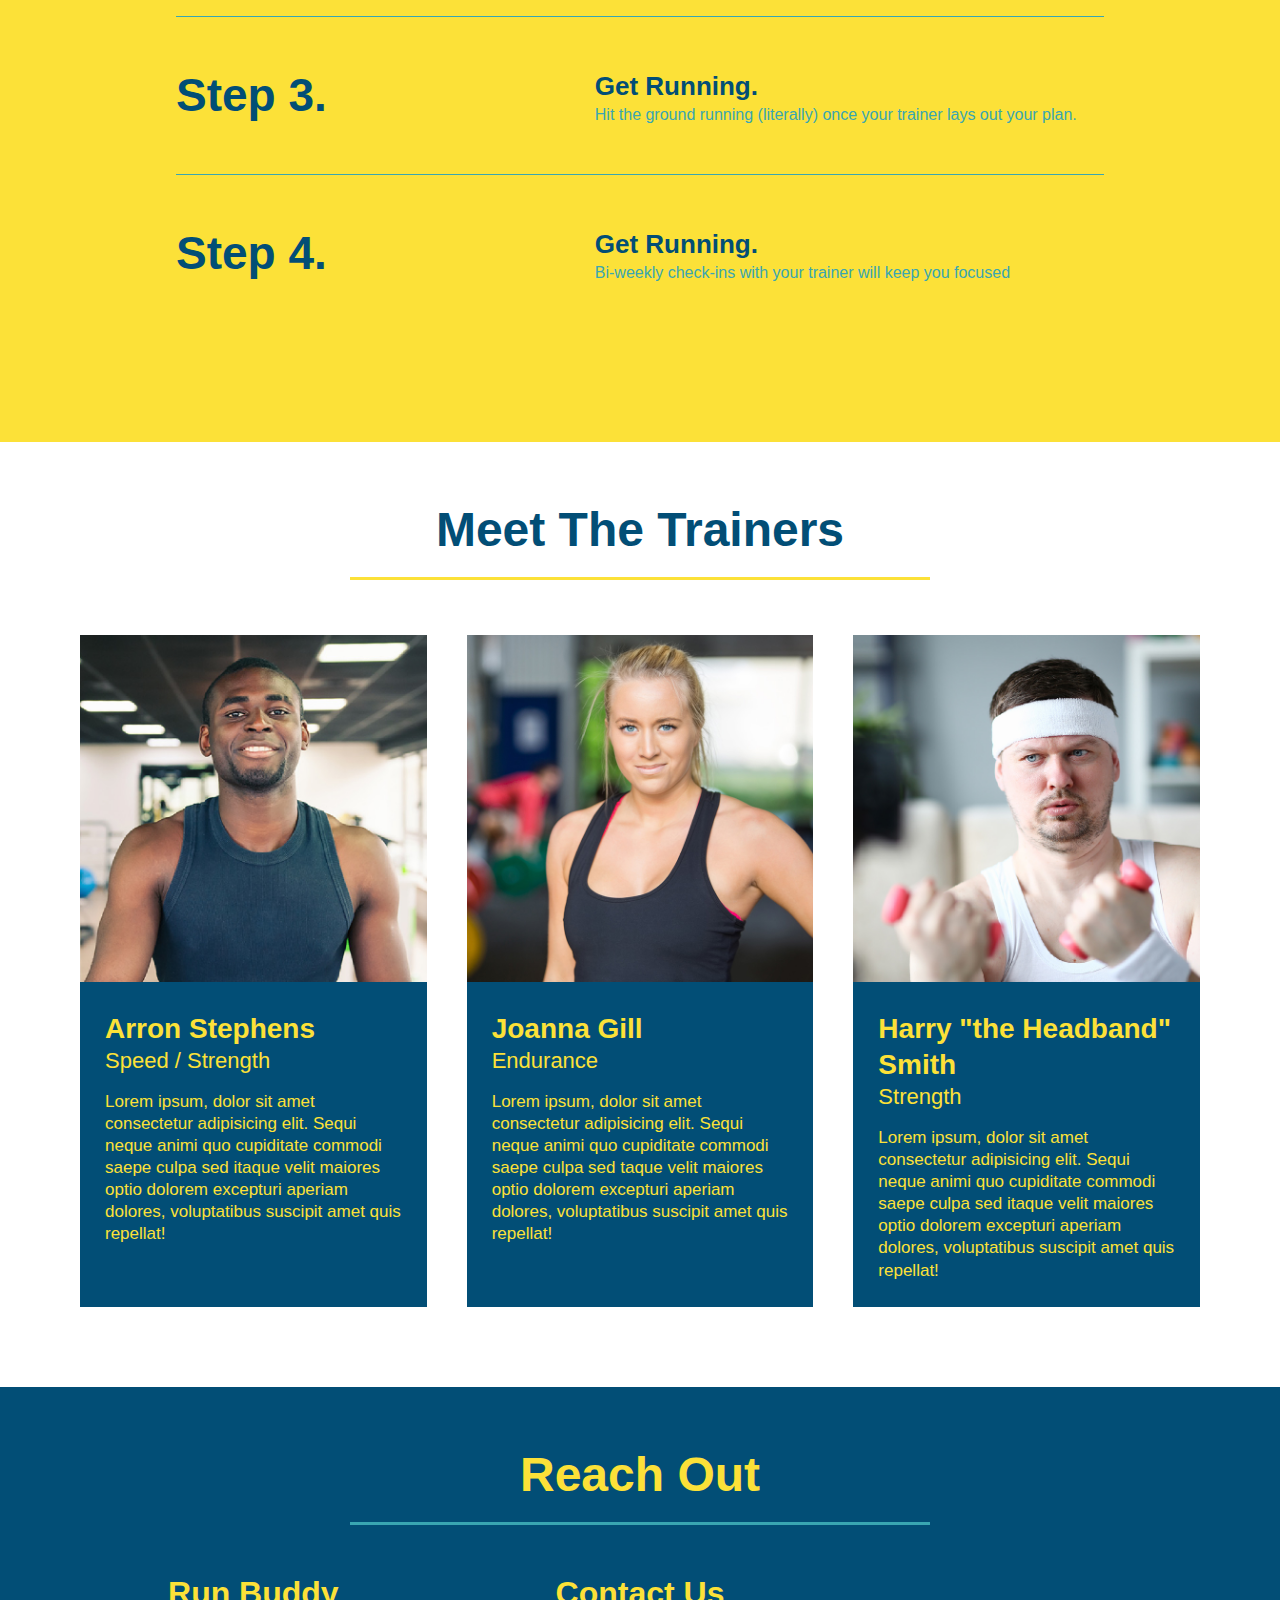
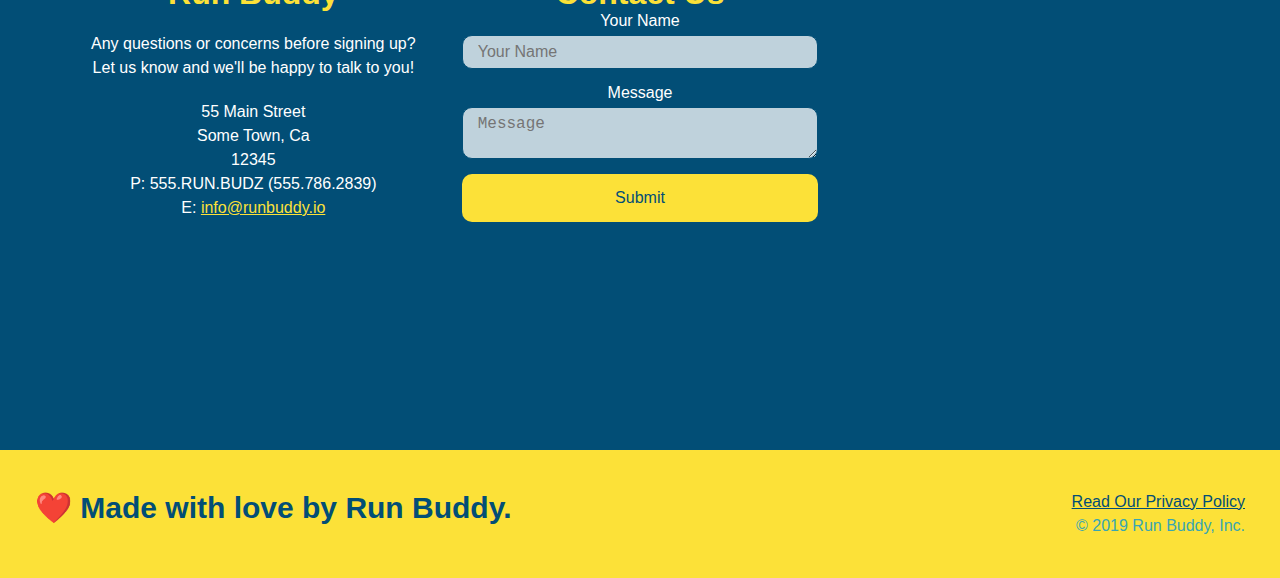
==== commit a3200b40: "Merge f3383ea052432cbc4417269bbea2661386292710 into 5aec9b0c07e059ee25a4c4995fa280cb20f90c95" ====
--- a/index.html
+++ b/index.html
@@ -4,6 +4,7 @@
     <meta charset="UTF-8" />
     <title>Run Buddy</title>
     <link rel="stylesheet" href="./assets/css/style.css" />
+    <meta name="viewport" content="width=device-width, initial-scale=1.0" />
    
 </head>
 <body>
@@ -48,16 +49,22 @@
                 <input type="tel" placeholder="Phone Number" name="phone" id="phone" class="form-input">
                 <p>
                     Have you worked out with a trainer before?
+                    <span class="radio-wrapper">
                     <input type="radio" name="trainer-confirm" id="trainer-yes" />
                     <label for="trainer-yes">Yes</label>
+                    </span>
+                    <span class="radio-wrapper">
                     <input type="radio" name="trainer-confirm" id="trainer-no" />
                     <label for="trainer-no">No</label>
+                    </span>
                 </p>
                 <p>
+                    <span class="checkbox-wrapper">
+                    <input type="checkbox" name="age-confirm" id="checkbox" />    
                     <label for="checkbox" >
                         I acknowledge that I am at least 18 years of age. 
                         </label>
-                        <input type="checkbox" name="age-confirm" id="checkbox" />
+                    </span>
                 </p>
                 <button type="submit">
                     Get Running!
--- a/assets/css/style.css
+++ b/assets/css/style.css
@@ -4,9 +4,15 @@
   box-sizing: border-box;
 }
 
+:root {
+  --primary-color: #fce138;
+  --secondary-color: #024e76;
+  --tertiary-color: #39a6b2;
+}
+
 body {
   /*more on this alphabetical value in a minute*/
-  color: #39a6b2;
+  color: var(--tertiary-color);
   font-family: Helvetica, Arial, sans-serif;
 }
 
@@ -14,22 +20,32 @@
 
 header {
   padding: 20px 35px;
-  background-color: #39a6b2;
+  background-color: var(--tertiary-color);
   display: flex;
   justify-content: space-between;
   flex-wrap: wrap;
+  position: -webkit-sticky;
+  position: sticky;
+  top: 0;
+  background-image: url("../hero-bg.jpg");
+  background-size: cover;
+  background-position: 80%;
+  background-attachment: fixed;
+  z-index: 9999;
 }
 
 header h1 {
   font-weight: bold;
   font-size: 36px;
-  color: #fce138;
+  color: var(--primary-color);
   margin: 0;
+  /*add alongside existing declarations for aesthetics */
+  text-shadow: 0 0 10px rgba(0, 0, 0, 0.5);
 }
 
 header a {
   text-decoration: none;
-  color: #fce138;
+  color: var(--primary-color);
 }
 
 header nav {
@@ -45,9 +61,17 @@
 }
 
 header nav ul li a {
-  margin: 0 30px;
+  padding: 10px 15px;
   font-weight: lighter;
   font-size: 1.55vw;
+  text-shadow: 0 0 10px rgba(0, 0, 0, 0.5);
+}
+
+header nav ul li a:hover {
+  background: var(--primary-color);
+  color: var(--secondary-color);
+  border-radius: 15px;
+  text-shadow: none;
 }
 
 /* Header Section Ends */
@@ -55,7 +79,7 @@
 /* Footer Section Begins */
 
 footer {
-  background: #fce138;
+  background: var(--primary-color);
   width: 100%;
   padding: 40px 35px;
   display: flex;
@@ -64,7 +88,7 @@
 }
 
 footer h2 {
-  color: #024e76;
+  color: var(--secondary-color);
   font-size: 30px;
   margin: 0;
 }
@@ -75,7 +99,7 @@
 }
 
 footer a {
-  color: #024e76;
+  color: var(--secondary-color);
 }
 
 section {
@@ -89,10 +113,12 @@
 .hero {
   background-image: url("../hero-bg.jpg");
   background-size: cover;
-  background-position: center;
+  background-position: 80%;
+  align-items: flex-start;
   display: flex;
   justify-content: center;
   flex-wrap: wrap;
+  background-attachment: fixed;
 }
 
 .hero-cta {
@@ -101,22 +127,30 @@
   margin: 3.5%;
   color: #fff;
   font-size: 18px;
-  line-height: 1.3;
+  line-height: 1.2;
 }
 
 .hero-cta h2 {
   font-style: italic;
   font-size: 55px;
-  color: #fce138;
+  color: var(--primary-color);
+  text-shadow: 0 0 10px rgba(0, 0, 0, 0.5);
 }
 
 .hero-form {
-  border: solid 3px #024e76;
-  background-color: #fce138;
+  border: solid 3px var(--secondary-color);
+  background-color: var(--primary-color);
   padding: 20px;
-  color: #024e76;
+  color: var(--secondary-color);
   width: 40%;
   margin: 3.5%;
+  order: 2;
+  box-shadow: 0 0 10px rgba(252, 225, 56, 0.8);
+  border-radius: 15px;
+}
+
+.hero-form button:hover {
+  background-color: var(--tertiary-color);
 }
 
 .hero-form h3 {
@@ -129,13 +163,20 @@
 }
 
 .form-input {
-  border: 1px solid #024e76;
+  border: 1px solid var(--secondary-color);
   display: block;
   padding: 7px 15px;
   font-size: 16px;
-  color: #024e76;
+  color: var(--secondary-color);
   width: 100%;
   margin-bottom: 15px;
+  border-radius: 10px;
+  background-color: rgba(255, 255, 255, 0.75);
+}
+
+.form-input:focus {
+  background-color: rgba(255, 255, 255, 1);
+  outline: none;
 }
 
 .hero-form label {
@@ -143,11 +184,12 @@
 }
 
 .hero-form button {
-  color: #fce138;
-  background-color: #024e76;
+  color: var(--primary-color);
+  background-color: var(--secondary-color);
   border: none;
   padding: 10px 20px;
   font-size: 16px;
+  border-radius: 10px;
 }
 
 /* Hero Styles End */
@@ -159,7 +201,7 @@
 
 .intro p {
   line-height: 1.7;
-  color: #39a6b2;
+  color: var(--tertiary-color);
   width: 80%;
   font-size: 20px;
   text-align: center;
@@ -167,12 +209,12 @@
 }
 
 .steps {
-  background: #fce138;
+  background: var(--primary-color);
 }
 
 .section-title {
-  font-size: 55px;
-  color: #024e76;
+  font-size: 48px;
+  color: var(--secondary-color);
   border-bottom: 3px solid;
   padding-bottom: 20px;
   text-align: center;
@@ -181,41 +223,45 @@
 }
 
 .primary-border {
-  border-color: #fce138;
+  border-color: var(--primary-color);
 }
 
 .secondary-border {
-  border-color: #39a6b2;
+  border-color: var(--tertiary-color);
 }
 
 /* Step Section Begins */
 
 .step h3 {
-  color: #024e76;
+  color: var(--secondary-color);
   font-size: 46px;
   flex: 1 30%;
 }
 
 .steps text p {
-  color: #39a6b2;
+  color: var(--tertiary-color);
   font-size: 18px;
 }
 
 .step-text h4 {
   font-size: 26px;
   line-height: 1.5;
-  color: #024e76;
+  color: var(--secondary-color);
 }
 
 .step {
   margin: 50px auto;
   padding-bottom: 50px;
   width: 80%;
-  border: 1px solid #39a6b2;
   display: flex;
   flex-wrap: wrap;
   align-items: center;
   justify-content: space-between;
+  border-bottom: 1px solid var(--tertiary-color);
+}
+
+.step:last-child {
+  border-bottom: none;
 }
 
 .step-info {
@@ -242,8 +288,8 @@
 
 .trainer {
   margin: 20px;
-  background: #024e76;
-  color: #fce138;
+  background: var(--secondary-color);
+  color: var(--primary-color);
   flex: 1;
 }
 
@@ -290,11 +336,11 @@
 
 .contact {
   text-align: center;
-  background: #024e76;
+  background: var(--secondary-color);
 }
 
 .contact h2 {
-  color: #fce138;
+  color: var(--primary-color);
 }
 
 .contact-info iframe {
@@ -306,7 +352,7 @@
 }
 
 .contact-info h3 {
-  color: #fce138;
+  color: var(--primary-color);
   font-size: 32px;
 }
 
@@ -319,7 +365,7 @@
 }
 
 .contact-info a {
-  color: #fce138;
+  color: var(--primary-color);
 }
 
 .contact-info {
@@ -335,24 +381,38 @@
 
 .contact-form input,
 .contact-form textarea {
-  border: 1px solid #024e76;
+  border: 1px solid var(--secondary-color);
   display: block;
   padding: 7px 15px;
   font-size: 16px;
-  color: #024e76;
+  color: var(--secondary-color);
   width: 100%;
   margin-bottom: 15px;
   margin-top: 5px;
+  border-radius: 10px;
+  background-color: rgba(255, 255, 255, 0.75);
+}
+
+.contact-form input:focus,
+.contact-form textarea:focus {
+  background-color: rgba(255, 255, 255, 1);
+  outline: none;
 }
 
 .contact-form button {
   width: 100%;
   border: none;
-  background: #fce138;
-  color: #024e76;
+  background: var(--primary-color);
+  color: var(--secondary-color);
   text-align: center;
   padding: 15px 0;
   font-size: 16px;
+  border-radius: 10px;
+}
+
+.contact-form button:hover {
+  color: var(--primary-color);
+  background: var(--tertiary-color);
 }
 
 /* Reach Out Styles End */
@@ -360,3 +420,170 @@
 .flex-row {
   display: flex;
 }
+
+/* Media Query for smaller desktop screens and smaller */
+
+@media screen and (max-width: 980px) {
+  header {
+    padding-bottom: 0;
+    justify-content: center;
+    position: relative;
+  }
+  header h1 {
+    width: 100%;
+    text-align: center;
+  }
+  header nav ul {
+    margin-top: 20px;
+    width: 100%;
+    justify-content: center;
+  }
+  header nav ul li a {
+    font-size: 20px;
+  }
+  footer h2,
+  footer div {
+    text-align: center;
+    width: 100%;
+  }
+  .hero-cta,
+  .hero-form {
+    width: 100%;
+  }
+  .hero-cta {
+    text-align: center;
+  }
+  .section-title {
+    width: 80%;
+  }
+  .trainer {
+    flex: 0 70%;
+  }
+  .contact-info iframe {
+    flex: 1 100%;
+  }
+}
+
+/* Media Query for tablets and smaller */
+
+@media screen and (max-width: 768px) {
+  section {
+    padding: 30px 15px;
+  }
+  .step h3 {
+    flex: 1 100%;
+    text-align: center;
+  }
+  .step-info {
+    flex: 2 100%;
+    text-align: center;
+    justify-content: center;
+  }
+  .step-img {
+    flex: 0 32%;
+    margin-right: 0;
+    margin-top: 15px;
+    margin-bottom: 15px;
+  }
+  .step-text {
+    flex: 100%;
+  }
+}
+
+/* Media Query for mobile phones and smaller */
+
+@media screen and (max-width: 575px) {
+  .hero-form button {
+    width: 100%;
+  }
+  .section-title {
+    width: 95%;
+  }
+  .intro p {
+    width: 100%;
+  }
+  .trainer {
+    flex: 0 100%;
+  }
+  .contact-info {
+    text-align: center;
+  }
+  .contact-info > * {
+    flex: 0 100%;
+  }
+  .contact-form {
+    order: 3;
+  }
+}
+
+.some-class {
+  text-shadow: 5px 10px 15px black;
+  box-shadow: 5px 10px 15px rgba(0, 0, 0, 0.25);
+}
+
+.checkbox-wrapper input,
+.radio-wrapper input {
+  opacity: 0;
+}
+
+.checkbox-wrapper label,
+.radio-wrapper label {
+  position: relative;
+  left: 10px;
+  margin: 10px;
+  line-height: 1.6;
+}
+
+.checkbox-wrapper label::before,
+.radio-wrapper label::before {
+  content: "";
+  height: 20px;
+  width: 20px;
+  background: rgba(255, 255, 255, 0.75);
+  border: 1px solid var(--secondary-color);
+  position: absolute;
+  top: -4px;
+  left: -30px;
+}
+
+.radio-wrapper label::before {
+  border-radius: 50%;
+}
+
+.radio-wrapper label::after {
+  content: "";
+  width: 20px;
+  height: 20px;
+  border-radius: 50%;
+  background: var(--secondary-color);
+  position: absolute;
+  left: -29px;
+  top: -3px;
+  background-image: radial-gradient(
+    circle,
+    var(--tertiary-color),
+    var(--secondary-color)
+  );
+}
+
+.checkbox-wrapper label::after {
+  content: "";
+  height: 6px;
+  width: 14px;
+  border-left: 2px solid var(--secondary-color);
+  border-bottom: 2px solid var(--secondary-color);
+  position: absolute;
+  left: -26px;
+  top: 1px;
+  transform: rotate(-58deg);
+}
+
+.checkbox-wrapper input + label::after,
+.radio-wrapper input + label::after {
+  content: none;
+}
+
+.checkbox-wrapper input:checked + label::after,
+.radio-wrapper input:checked + label::after {
+  content: "";
+}
